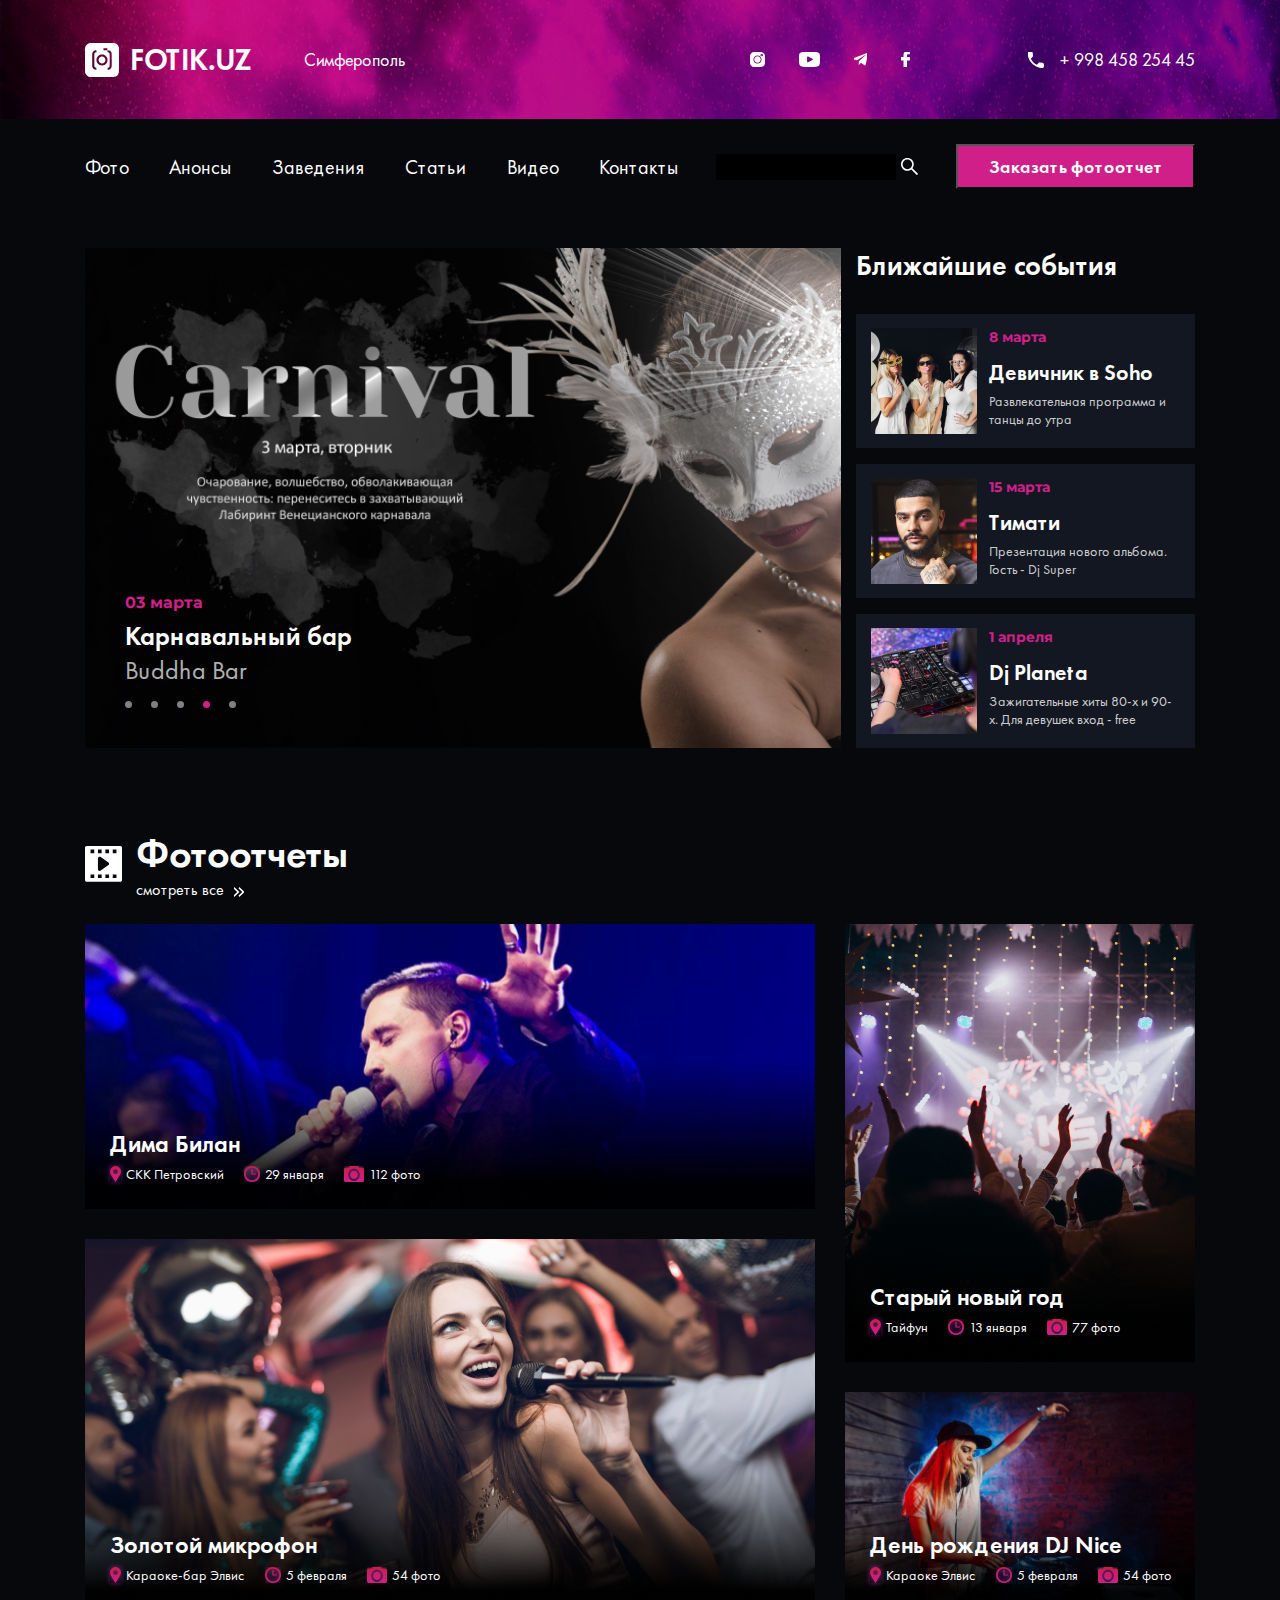
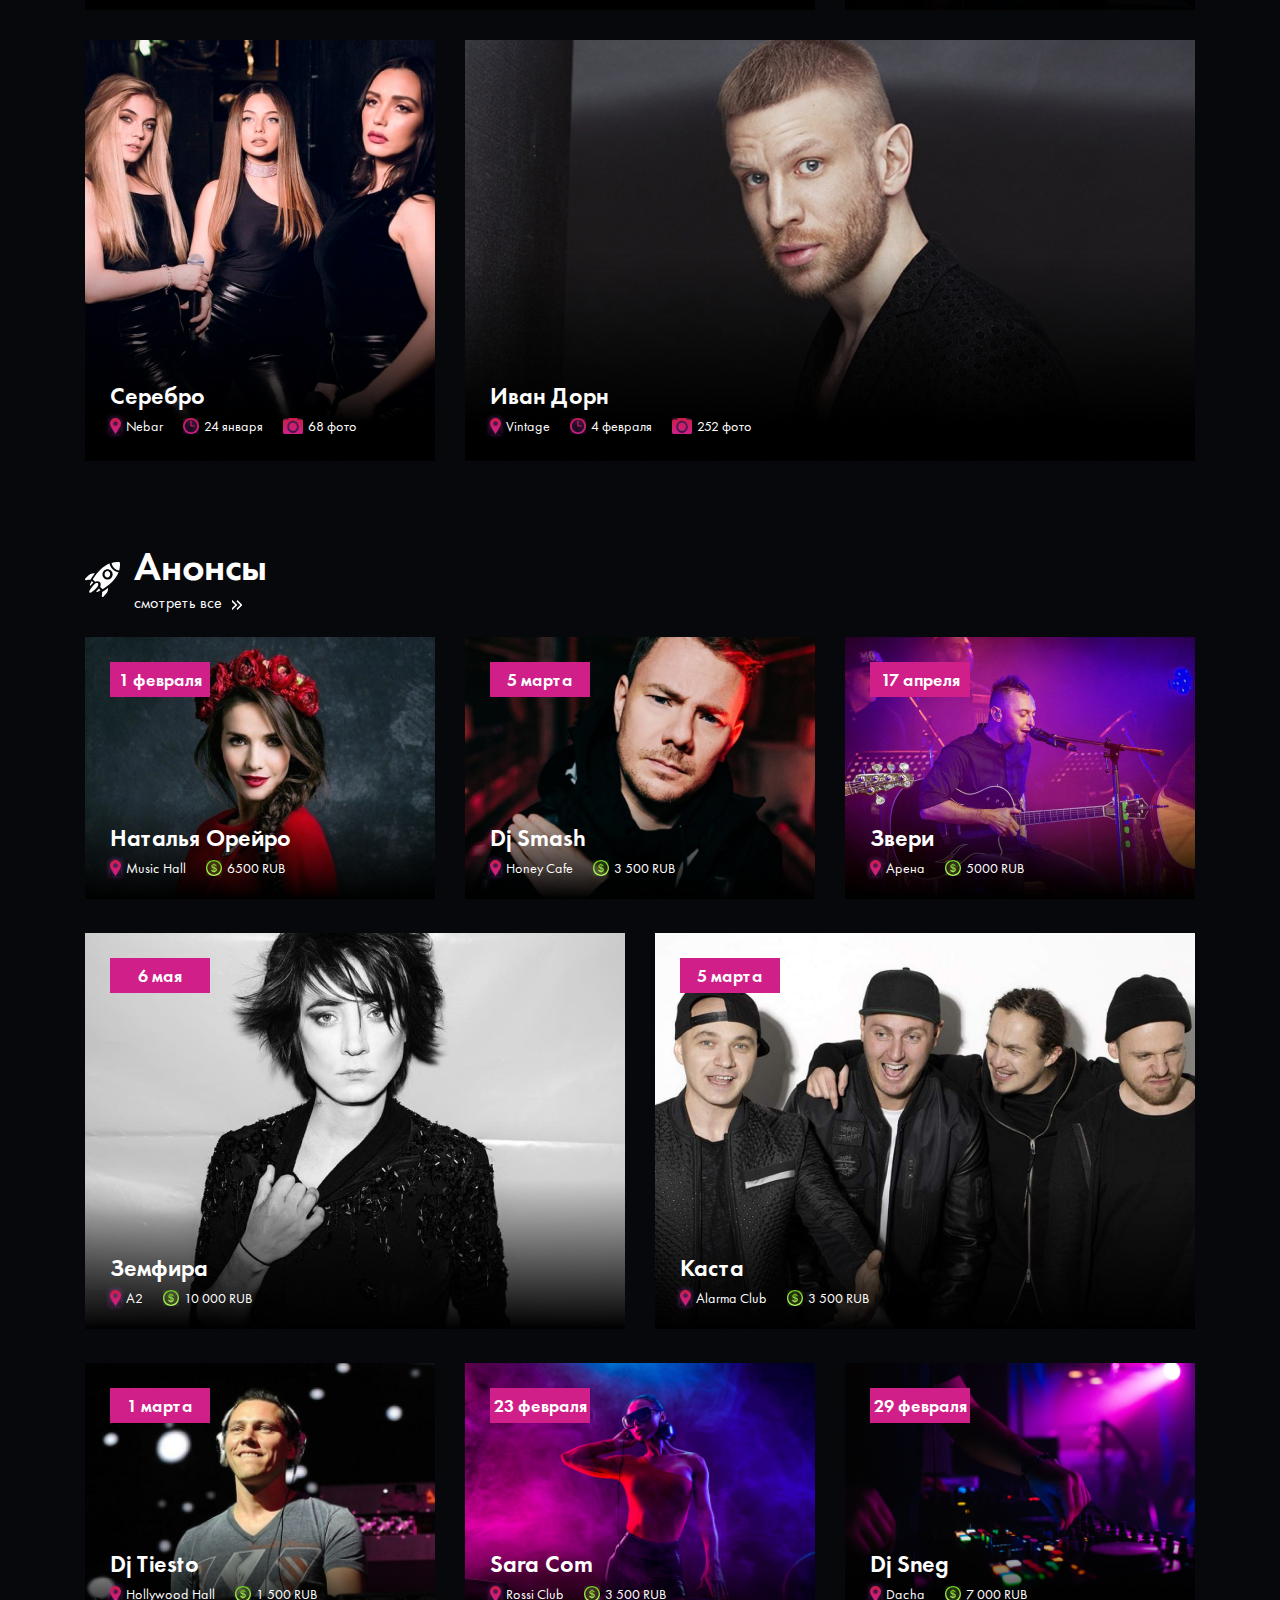
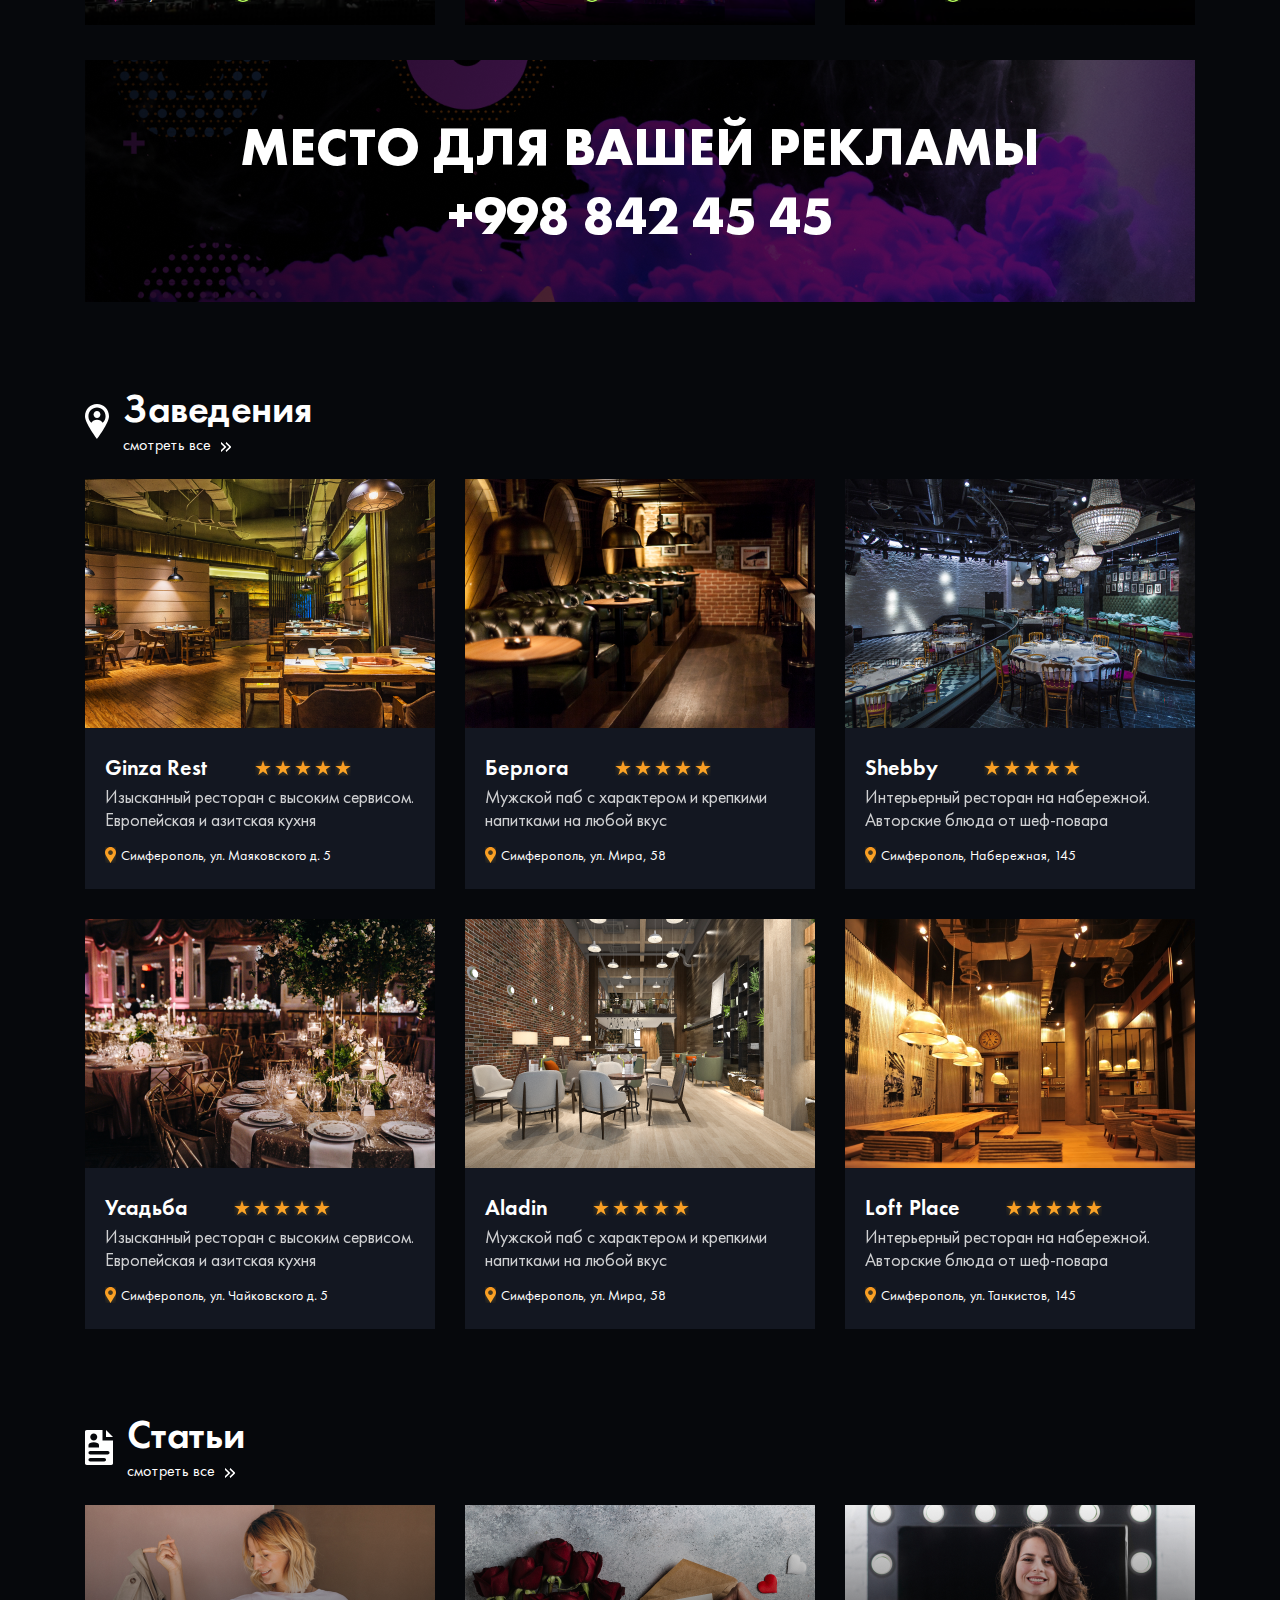
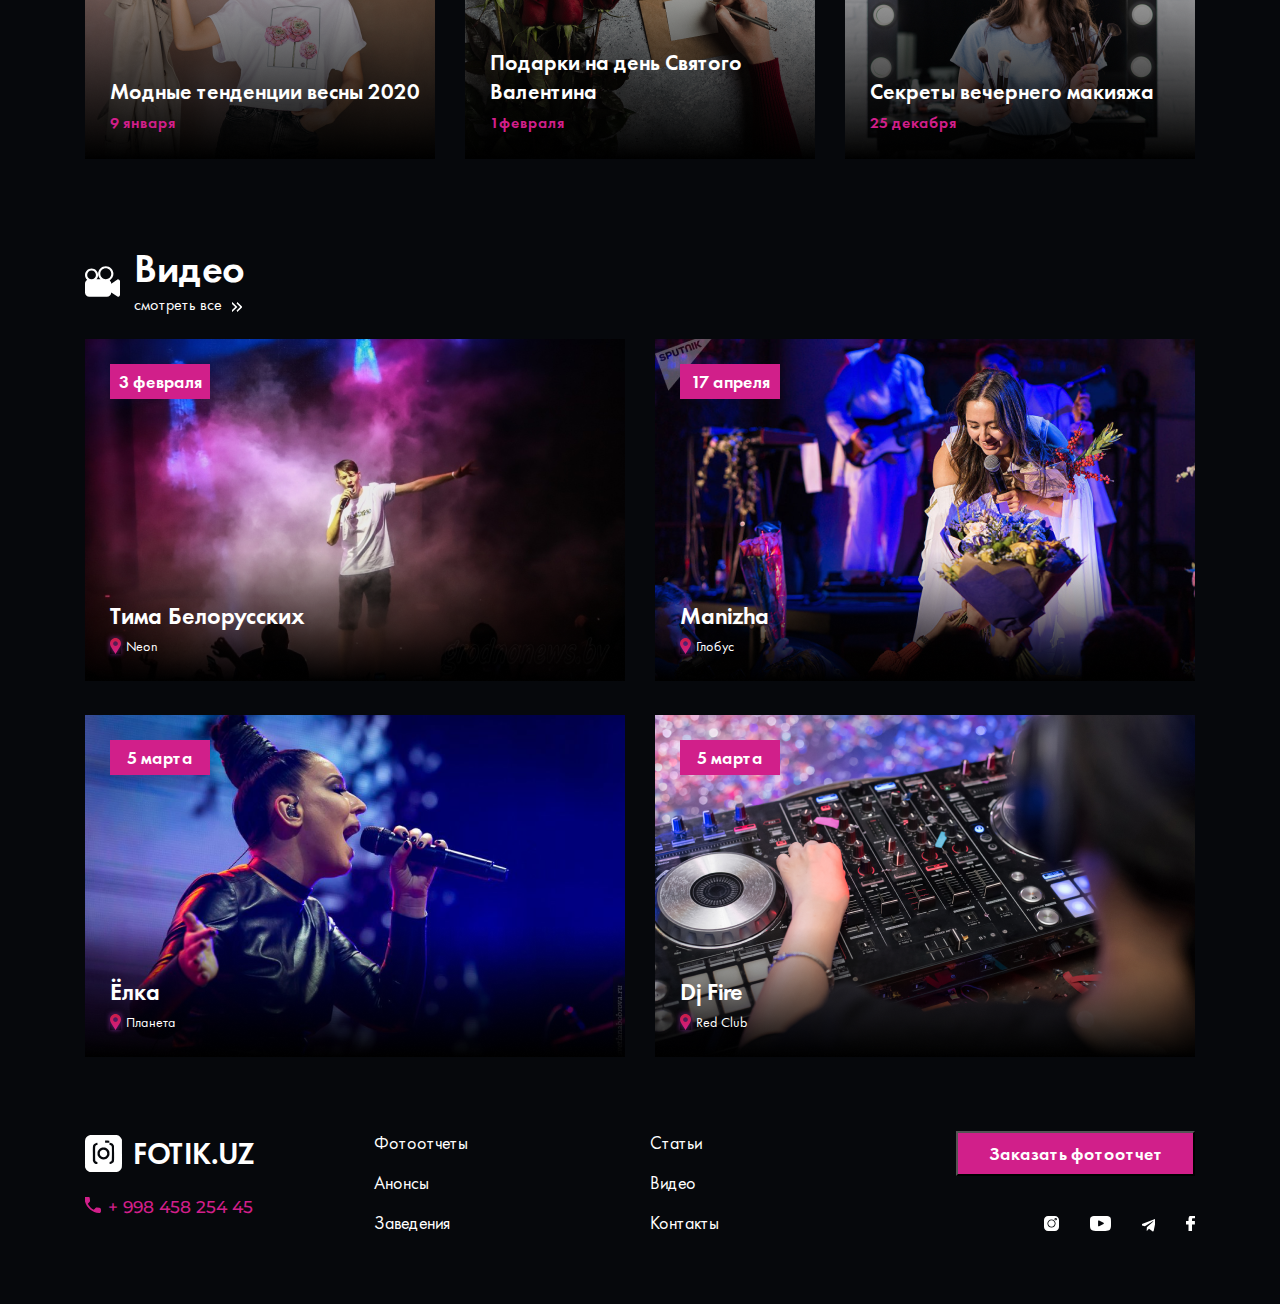
==== index.html @ 770f4ef6 "initial commit" ====
<!DOCTYPE html>
<html lang="en">
<head>
    <meta charset="UTF-8">
    <meta http-equiv="X-UA-Compatible" content="IE=edge">
    <meta name="viewport" content="width=device-width, initial-scale=1.0">
    <link rel="stylesheet" href="css/style.css">
    <link rel="preconnect" href="https://fonts.googleapis.com">
    <link rel="preconnect" href="https://fonts.gstatic.com" crossorigin>
    <link href="https://fonts.googleapis.com/css2?family=Montserrat:wght@400;500;600;700&display=swap" rel="stylesheet">
    <title>Document</title>
</head>
<body>
    <header class="header">
        <div class="header__wr-content">
            <div class="header__wr-logo-city">
                <div class="header__wr-logo wr-logo">
                    <div class="header__logo-icon logo-icon"><a class="header__logo-icon-link logo-icon-link" href="#0"></a></div>
                    <a class="header__logo-text-link logo-text-link" href="#0">fotik.uz</a>
                </div>
                <div class="header__city"><a class="header__city-link" href="#0">Симферополь</a></div>
            </div>
            <div class="header__adress">
                <ul class="header__wr-icons">
                    <li class="social-icon-item">
                        <a href="#0" class="header__icon-link icon-link-instagram"></a>
                    </li>
                    <li class="social-icon-item">
                        <a href="#0" class="header__icon-link icon-link-youtube"></a>
                    </li>
                    <li class="social-icon-item">
                        <a href="#0" class="header__icon-link icon-link-telegram"></a>
                    </li>
                    <li class="social-icon-item">
                        <a href="#0" class="header__icon-link icon-link-facebook"></a>
                    </li>
                </ul>
                <ul class="header__wr-phone">
                    <li class="header__phone-icon"></li>
                    <li class="header__phone-number">
                        <a class="header__phone-link" href="tel:+99845825445">+ 998 458 254 45</a>
                    </li>
                </ul>
            </div>
        </div>
    </header>

    <main class="main">
        <div class="wr-content">
            <div class="wr-menu-search">
                <nav class="nav">
                    <ul class="nav__list">
                        <li class="nav__item"><a href="#0" class="nav__item-link">Фото</a></li>
                        <li class="nav__item"><a href="#0" class="nav__item-link">Анонсы</a></li>
                        <li class="nav__item"><a href="#0" class="nav__item-link">Заведения</a></li>
                        <li class="nav__item"><a href="#0" class="nav__item-link">Статьи</a></li>
                        <li class="nav__item"><a href="#0" class="nav__item-link">Видео</a></li>
                        <li class="nav__item"><a href="#0" class="nav__item-link">Контакты</a></li>
                    </ul>
                </nav>
                <div class="wr-search-order">
                    <form class="search" action="#">
                        <input class="search__input" type="text" name="search__input" id="search__input">
                        <label class="search__icon" for="search__input"></label>
                    </form>
                    <div class="order">
                        <button class="header__order__button order__button">Заказать фотоотчет</button>
                    </div>
                </div>
            </div>

            <div class="events">
                <article class="events__big">
                    <img class="events__big-img" src="img/carnival.png" alt="carnival">
                    <div class="events__slider-bar">
                        <div class="events__slider-bar-date">03 марта</div>
                        <div class="h2 events__slider-bar-title">Карнавальный бар</div>
                        <div class="events__slider-bar-place">Buddha Bar</div>
                        <ul class="events__control-list">
                            <li class="events__control-item"></li>
                            <li class="events__control-item"></li>
                            <li class="events__control-item"></li>
                            <li class="events__control-item control-item_active"></li>
                            <li class="events__control-item"></li>
                        </ul>
                    </div>  
                </article>
                <section class="events__wr-nearest">
                    <header class="events__nearest-header">
                        <h2 class="events__nearest-title">Ближайшие события</h2>
                    </header>
                    <ul class="events__nearest-list">
                        <li class="events__nearest-item">
                            <a href="#0" class="events__nearest-link">
                                <div class="events__nearest-wr-img">
                                    <img class="events__nearest-img" src="img/girls-soho-nearest-events.png" alt="Девичник в Soho">
                                </div>
                                <section class="events__nearest-description">
                                    <div class="events__nearest-date">8 марта</div>
                                    <h2 class="events__nearest-card-title font-title-card_small">Девичник в Soho</h2>
                                    <div class="events__nearest-text">Развлекательная программа и танцы до утра</div>
                                </section>
                            </a>
                        </li>
                        <li class="events__nearest-item">
                            <a href="#0" class="events__nearest-link">
                                <div class="events__nearest-wr-img">
                                    <img class="events__nearest-img" src="img/timati-nearest-events.png" alt="Тимати">
                                </div>
                                <section class="events__nearest-description">
                                    <div class="events__nearest-date">15 марта</div>
                                    <h2 class="events__nearest-card-title font-title-card_small">Тимати</h2>
                                    <div class="events__nearest-text">Презентация нового альбома. Гость - Dj Super</div>
                                </section>
                            </a>
                        </li>
                        <li class="events__nearest-item">
                            <a href="#0" class="events__nearest-link">
                                <div class="events__nearest-wr-img">
                                    <img class="events__nearest-img" src="img/dj-planeta-nearest-events.png" alt="Dj Planeta">
                                </div>
                                <section class="events__nearest-description">
                                    <div class="events__nearest-date">1 апреля</div>
                                    <h2 class="events__nearest-card-title font-title-card_small">Dj Planeta</h2>
                                    <div class="events__nearest-text">Зажигательные хиты 80-х и 90-х. Для девушек вход - free</div>
                                </section>
                            </a>
                        </li>
                    </ul>
                </section>
            </div>

            <section class="fotoreports">
                <header class="fotoreports__header header-sections">
                    <div class="fotoreports__header-icon"></div>
                    <div class="fotoreports__wr-header-text">
                        <h2 class="fotoreports__title font-titles-sections">Фотоотчеты</h2>
                        <div class="fotoreports__see-more see-more">
                            <div class="fotoreports__text-header-next text-next"><a href="#0" class="fotoreports__text-header font-see-more">смотреть все</a></div>
                            <div class="fotoreports__icon-header-next icon-next"><a href="#0" class="fotoreports__icon-header-link"></a></div>
                        </div>
                    </div>
                </header>
                <div class="fotoreports__wr-content">
                    <div class="fotoreports__wr-cards-vertical">
                        <ul class="fotoreports__wr-cards-left">
                            <li class="fotoreports__card-item fotoreports__card-item_first">
                                <a href="#0" class="fotoreports__card-link">
                                    <img class="fotoreports__img cards-img" src="./img/bilan-photo-report.png" alt="Дима Билан">
                                    <div class="fotoreports__wr-description-cards wr-description-cards">
                                        <h2 class="fotoreports__title font-title-card">Дима Билан</h2>
                                        <ul class="fotoreports__wr-icons wr-icons-cards">
                                            <li class="fotoreports__icons-item icons-item">
                                                <div class="fotoreports__icon-location icon-location-pink"></div>
                                                <div class="fotoreports__location-text font-text-icon">СКК Петровский</div>
                                            </li>
                                            <li class="fotoreports__icons-item icons-item">
                                                <div class="fotoreports__icon-date"></div>
                                                <div class="fotoreports__date-text font-text-icon">29 января</div>
                                            </li>
                                            <li class="fotoreports__icons-item icons-item">
                                                <div class="fotoreports__icon-photo"></div>
                                                <div class="fotoreports__photo-text font-text-icon">112 фото</div>
                                            </li>
                                        </ul>
                                    </div>
                                </a>
                            </li>
                            <li class="fotoreports__card-item card-item_second">
                                <a href="#0" class="fotoreports__card-link">
                                    <img class="fotoreports__img cards-img" src="./img/gold-microphone-photo-report.png" alt="Золотой микрофон">
                                    <div class="fotoreports__wr-description-cards wr-description-cards">
                                        <h2 class="fotoreports__title font-title-card">Золотой микрофон</h2>
                                        <ul class="fotoreports__wr-icons wr-icons-cards">
                                            <li class="fotoreports__icons-item icons-item">
                                                <div class="fotoreports__icon-location icon-location-pink"></div>
                                                <div class="fotoreports__location-text font-text-icon">Караоке-бар Элвис</div>
                                            </li>
                                            <li class="fotoreports__icons-item icons-item">
                                                <div class="fotoreports__icon-date"></div>
                                                <div class="fotoreports__date-text font-text-icon">5 февраля</div>
                                            </li>
                                            <li class="fotoreports__icons-item icons-item">
                                                <div class="fotoreports__icon-photo"></div>
                                                <div class="fotoreports__photo-text font-text-icon">54 фото</div>
                                            </li>
                                        </ul>
                                    </div>
                                </a>
                            </li>
                        </ul>
                        <ul class="fotoreports__wr-cards-right">
                            <li class="fotoreports__card-item fotoreports__card-item_third">
                                <a href="#0" class="fotoreports__card-link">
                                    <img class="fotoreports__img cards-img" src="./img/old-new-year-photo-report.png" alt="Старый новый год">
                                    <div class="fotoreports__wr-description-cards wr-description-cards">
                                        <h2 class="fotoreports__title font-title-card">Старый новый год</h2>
                                        <ul class="fotoreports__wr-icons wr-icons-cards">
                                            <li class="fotoreports__icons-item icons-item">
                                                <div class="fotoreports__icon-location icon-location-pink"></div>
                                                <div class="fotoreports__location-text font-text-icon">Тайфун</div>
                                            </li>
                                            <li class="fotoreports__icons-item icons-item">
                                                <div class="fotoreports__icon-date"></div>
                                                <div class="fotoreports__date-text font-text-icon">13 января</div>
                                            </li>
                                            <li class="fotoreports__icons-item icons-item">
                                                <div class="fotoreports__icon-photo"></div>
                                                <div class="fotoreports__photo-text font-text-icon">77 фото</div>
                                            </li>
                                        </ul>
                                    </div>
                                </a>
                            </li>
                            <li class="fotoreports__card-item">
                                <a href="#0" class="fotoreports__card-link fotoreports__card-item_fourth">
                                    <img class="fotoreports__img cards-img" src="./img/birthday-photo-report.png" alt="День рождения DJ Nice">
                                    <div class="fotoreports__wr-description-cards wr-description-cards">
                                        <h2 class="fotoreports__title font-title-card">День рождения DJ Nice</h2>
                                        <ul class="fotoreports__wr-icons wr-icons-cards">
                                            <li class="fotoreports__icons-item icons-item">
                                                <div class="fotoreports__icon-location icon-location-pink"></div>
                                                <div class="fotoreports__location-text font-text-icon">Караоке Элвис</div>
                                            </li>
                                            <li class="fotoreports__icons-item icons-item">
                                                <div class="fotoreports__icon-date"></div>
                                                <div class="fotoreports__date-text font-text-icon">5 февраля</div>
                                            </li>
                                            <li class="fotoreports__icons-item icons-item">
                                                <div class="fotoreports__icon-photo"></div>
                                                <div class="fotoreports__photo-text font-text-icon">54 фото</div>
                                            </li>
                                        </ul>
                                    </div>
                                </a>
                            </li>
                        </ul>
                    </div>

                    <ul class="fotoreports__wr-cards-horizontal">
                        <li class="fotoreports__card-item fotoreports__card-item_fifth">
                            <a href="#0" class="fotoreports__card-link">
                                <img class="fotoreports__img cards-img" src="./img/silver-photo-report.png" alt="Серебро">
                                <div class="fotoreports__wr-description-cards wr-description-cards">
                                    <h2 class="fotoreports__title font-title-card">Серебро</h2>
                                    <ul class="fotoreports__wr-icons wr-icons-cards">
                                        <li class="fotoreports__icons-item icons-item">
                                            <div class="fotoreports__icon-location-pink icon-location-pink"></div>
                                            <div class="fotoreports__location-text font-text-icon">Nebar</div>
                                        </li>
                                        <li class="fotoreports__icons-item icons-item">
                                            <div class="fotoreports__icon-date"></div>
                                            <div class="fotoreports__date-text font-text-icon">24 января</div>
                                        </li>
                                        <li class="fotoreports__icons-item icons-item">
                                            <div class="fotoreports__icon-photo"></div>
                                            <div class="fotoreports__photo-text font-text-icon">68 фото</div>
                                        </li>
                                    </ul>
                                </div>
                            </a>
                        </li>
                        <li class="fotoreports__card-item fotoreports__card-item_sixth">
                            <a href="#0" class="fotoreports__card-link">
                                <img class="fotoreports__img cards-img" src="./img/ivan-dorn-photo-report.png" alt="Иван Дорн">
                                <div class="fotoreports__wr-description-cards wr-description-cards">
                                    <h2 class="fotoreports__title font-title-card">Иван Дорн</h2>
                                    <ul class="fotoreports__wr-icons wr-icons-cards">
                                        <li class="fotoreports__icons-item icons-item">
                                            <div class="fotoreports__icon-location-pink icon-location-pink"></div>
                                            <div class="fotoreports__location-text font-text-icon">Vintage</div>
                                        </li>
                                        <li class="fotoreports__icons-item icons-item">
                                            <div class="fotoreports__icon-date"></div>
                                            <div class="fotoreports__date-text font-text-icon">4 февраля</div>
                                        </li>
                                        <li class="fotoreports__icons-item icons-item">
                                            <div class="fotoreports__icon-photo"></div>
                                            <div class="fotoreports__photo-text font-text-icon">252 фото</div>
                                        </li>
                                    </ul>
                                </div>
                            </a>
                        </li>
                    </ul>
                </div>
            </section>

            <section class="announcements">
                <header class="announcements__header header-sections">
                    <div class="announcements__header-icon"></div>
                    <div class="announcements__wr-header-text">
                        <h2 class="announcements__title font-titles-sections">Анонсы</h2>
                        <div class="announcements__see-more see-more">
                            <div class="announcements__text-header-next text-next"><a href="#0" class="announcements__text-header font-see-more">смотреть все</a></div>
                            <div class="announcements__icon-header-next icon-next"><a href="#0" class="announcements__icon-header-link"></a></div>
                        </div>
                    </div>
                </header>
                <div class="announcements__wr-content">
                    <ul class="announcements__line-list announcements__first-line-list">
                        <li class="announcements__item">
                            <a href="#0" class="announcements__item-link announcements__item-link_small">
                                <div class="announcements__tablet-date tablet-date">1 февраля</div>
                                <img class="announcements__img cards-img" src="./img/oreiro-announcements.png" alt="Наталья Орейро">
                                <div class="announcements__wr-description-cards wr-description-cards">
                                    <h2 class="announcements__title font-title-card">Наталья Орейро</h2>
                                    <ul class="announcements__wr-icons wr-icons-cards">
                                        <li class="announcements__icons-item icons-item">
                                            <div class="announcements__icon-location icon-location-pink"></div>
                                            <div class="announcements__location-text font-text-icon">Music Hall</div>
                                        </li>
                                        <li class="announcements__icons-item icons-item">
                                            <div class="announcements__icon-cost"></div>
                                            <div class="announcements__date-text font-text-icon">6500 RUB</div>
                                        </li>
                                    </ul>
                                </div>
                            </a>
                        </li>
                        <li class="announcements__item">
                            <a href="#0" class="announcements__item-link announcements__item-link_small">
                                <div class="announcements__tablet-date tablet-date">5 марта</div>
                                <img class="announcements__img cards-img" src="img/dj-smash-announcements.png" alt="Dj Smash">
                                <div class="announcements__wr-description-cards wr-description-cards">
                                    <h2 class="announcements__title font-title-card">Dj Smash</h2>
                                    <ul class="announcements__wr-icons wr-icons-cards">
                                        <li class="announcements__icons-item icons-item">
                                            <div class="announcements__icon-location icon-location-pink"></div>
                                            <div class="announcements__location-text font-text-icon">Honey Cafe</div>
                                        </li>
                                        <li class="announcements__icons-item icons-item">
                                            <div class="announcements__icon-cost"></div>
                                            <div class="announcements__date-text font-text-icon">3 500 RUB</div>
                                        </li>
                                    </ul>
                                </div>
                            </a>
                        </li>
                        <li class="announcements__item">
                            <a href="#0" class="announcements__item-link announcements__item-link_small">
                                <div class="announcements__tablet-date tablet-date">17 апреля</div>
                                <img class="announcements__img cards-img" src="img/zveri-announcements.png" alt="группа Звери">
                                <div class="announcements__wr-description-cards wr-description-cards">
                                    <h2 class="announcements__title font-title-card">Звери</h2>
                                    <ul class="announcements__wr-icons wr-icons-cards">
                                        <li class="announcements__icons-item icons-item">
                                            <div class="announcements__icon-location icon-location-pink"></div>
                                            <div class="announcements__location-text font-text-icon">Арена</div>
                                        </li>
                                        <li class="announcements__icons-item icons-item">
                                            <div class="announcements__icon-cost"></div>
                                            <div class="announcements__date-text font-text-icon">5000 RUB</div>
                                        </li>
                                    </ul>
                                </div>
                            </a>
                        </li>
                    </ul>
                    <ul class="announcements__line-list announcements__second-line-list">
                        <li class="announcements__item">
                            <a href="#0" class="announcements__item-link announcements__item-link_big">
                                <div class="announcements__tablet-date tablet-date">6 мая</div>
                                <img class="announcements__img cards-img" src="img/zemfira-announcements.png" alt="Земфира">
                                <div class="announcements__wr-description-cards wr-description-cards">
                                    <h2 class="announcements__title font-title-card">Земфира</h2>
                                    <ul class="announcements__wr-icons wr-icons-cards">
                                        <li class="announcements__icons-item icons-item">
                                            <div class="announcements__icon-location icon-location-pink"></div>
                                            <div class="announcements__location-text font-text-icon">А2</div>
                                        </li>
                                        <li class="announcements__icons-item icons-item">
                                            <div class="announcements__icon-cost"></div>
                                            <div class="announcements__date-text font-text-icon">10 000 RUB</div>
                                        </li>
                                    </ul>
                                </div>
                            </a>
                        </li>
                        <li class="announcements__item">
                            <a href="#0" class="announcements__item-link announcements__item-link_big">
                                <div class="announcements__tablet-date tablet-date">5 марта</div>
                                <img class="announcements__img cards-img" src="img/casta-announcements.png" alt="Каста">
                                <div class="announcements__wr-description-cards wr-description-cards">
                                    <h2 class="announcements__title font-title-card">Каста</h2>
                                    <ul class="announcements__wr-icons wr-icons-cards">
                                        <li class="announcements__icons-item icons-item">
                                            <div class="announcements__icon-location icon-location-pink"></div>
                                            <div class="announcements__location-text font-text-icon">Alarma Club</div>
                                        </li>
                                        <li class="announcements__icons-item icons-item">
                                            <div class="announcements__icon-cost"></div>
                                            <div class="announcements__date-text font-text-icon">3 500 RUB</div>
                                        </li>
                                    </ul>
                                </div>
                            </a>
                        </li>
                    </ul>
                    <ul class="announcements__line-list announcements__third-line-list">
                        <li class="announcements__item">
                            <a href="#0" class="announcements__item-link announcements__item-link_small">
                                <div class="announcements__tablet-date tablet-date">1 марта</div>
                                <img class="announcements__img cards-img" src="img/dj-tiesto-announcements.png" alt="Dj Tiesto">
                                <div class="announcements__wr-description-cards wr-description-cards">
                                    <h2 class="announcements__title font-title-card">Dj Tiesto</h2>
                                    <ul class="announcements__wr-icons wr-icons-cards">
                                        <li class="announcements__icons-item icons-item">
                                            <div class="announcements__icon-location icon-location-pink"></div>
                                            <div class="announcements__location-text font-text-icon">Hollywood Hall</div>
                                        </li>
                                        <li class="announcements__icons-item icons-item">
                                            <div class="announcements__icon-cost"></div>
                                            <div class="announcements__date-text font-text-icon">1 500 RUB</div>
                                        </li>
                                    </ul>
                                </div>
                            </a>
                        </li>
                        <li class="announcements__item">
                            <a href="#0" class="announcements__item-link announcements__item-link_small">
                                <div class="announcements__tablet-date tablet-date">23 февраля</div>
                                <img class="announcements__img cards-img" src="img/sara-cam-announcements.png" alt="Sara Com">
                                <div class="announcements__wr-description-cards wr-description-cards">
                                    <h2 class="announcements__title font-title-card">Sara Com</h2>
                                    <ul class="announcements__wr-icons wr-icons-cards">
                                        <li class="announcements__icons-item icons-item">
                                            <div class="announcements__icon-location icon-location-pink"></div>
                                            <div class="announcements__location-text font-text-icon">Rossi Club</div>
                                        </li>
                                        <li class="announcements__icons-item icons-item">
                                            <div class="announcements__icon-cost"></div>
                                            <div class="announcements__date-text font-text-icon">3 500 RUB</div>
                                        </li>
                                    </ul>
                                </div>
                            </a>
                        </li>
                        <li class="announcements__item">
                            <a href="#0" class="announcements__item-link announcements__item-link_small">
                                <div class="announcements__tablet-date tablet-date">29 февраля</div>
                                <img class="announcements__img cards-img" src="img/dj-sneg-announcements.png" alt="Dj Sneg">
                                <div class="announcements__wr-description-cards wr-description-cards">
                                    <h2 class="announcements__title font-title-card">Dj Sneg</h2>
                                    <ul class="announcements__wr-icons wr-icons-cards">
                                        <li class="announcements__icons-item icons-item">
                                            <div class="announcements__icon-location icon-location-pink"></div>
                                            <div class="announcements__location-text font-text-icon">Dacha</div>
                                        </li>
                                        <li class="announcements__icons-item icons-item">
                                            <div class="announcements__icon-cost"></div>
                                            <div class="announcements__date-text font-text-icon">7 000 RUB</div>
                                        </li>
                                    </ul>
                                </div>
                            </a>
                        </li>
                    </ul>
                </div>
            </section>

            <article class="place-advertisement">
                <a class="place-advertisement__link" href="tel:+79988424545">место для вашей рекламы</a>
                <a class="place-advertisement__link" href="tel:+79988424545">+998 842 45 45</a>
            </article>

            <section class="establishments">
                <header class="establishments__header header-sections">
                    <div class="establishments__header-icon"></div>
                    <div class="establishments__wr-header-text">
                        <h2 class="establishments__title font-titles-sections">Заведения</h2>
                        <div class="establishments__see-more see-more">
                            <div class="establishments__text-header-next text-next"><a href="#0" class="establishments__text-header font-see-more">смотреть все</a></div>
                            <div class="establishments__icon-header-next icon-next"><a href="#0" class="establishments__icon-header-link"></a></div>
                        </div>
                    </div>
                </header>

                <ul class="establishments__cards-list">
                    <li class="establishments__card-item">
                        <a class="establishments__link" href="#0">
                            <div class="establishments__wr-img">
                                <img class="establishments__img cards-img" src="img/ginza-rest-establishments.png" alt="Ginza Rest">
                            </div>
                            <div class="establishments__wr-description">
                                <div class="establishments__wr-name-stars">
                                    <h2 class="establishments__title-card font-title-card_small">Ginza Rest</h2>
                                    <ul class="establishments__stars-list">
                                        <li class="establishments__star-item"></li>
                                        <li class="establishments__star-item"></li>
                                        <li class="establishments__star-item"></li>
                                        <li class="establishments__star-item"></li>
                                        <li class="establishments__star-item"></li>
                                    </ul>
                                </div>
                                <p class="establishments__description">
                                    Изысканный ресторан с высоким сервисом. Европейская и азитская кухня
                                </p>
                                <div class="establishments__wr-icon-address icons-item ">
                                    <div class="establishments__icon"></div>
                                    <div class="establishments__address font-text-icon">Симферополь, ул. Маяковского д. 5</div>
                                </div>
                            </div>
                        </a>
                    </li>
                    <li class="establishments__card-item">
                        <a class="establishments__link" href="#0">
                            <div class="establishments__wr-img">
                                <img class="establishments__img cards-img" src="img/berloga-establishments.png" alt="Берлога">
                            </div>
                            <div class="establishments__wr-description">
                                <div class="establishments__wr-name-stars">
                                    <h2 class="establishments__title-card font-title-card_small">Берлога</h2>
                                    <ul class="establishments__stars-list">
                                        <li class="establishments__star-item"></li>
                                        <li class="establishments__star-item"></li>
                                        <li class="establishments__star-item"></li>
                                        <li class="establishments__star-item"></li>
                                        <li class="establishments__star-item"></li>
                                    </ul>
                                </div>
                                <p class="establishments__description">
                                    Мужской паб с характером и крепкими напитками на любой вкус
                                </p>
                                <div class="establishments__wr-icon-address icons-item ">
                                    <div class="establishments__icon"></div>
                                    <div class="establishments__address font-text-icon">Симферополь, ул. Мира, 58</div>
                                </div>
                            </div>
                        </a>
                    </li>
                    <li class="establishments__card-item">
                        <a class="establishments__link" href="#0">
                            <div class="establishments__wr-img">
                                <img class="establishments__img cards-img" src="img/shebby-establishments.png" alt="Shebby">
                            </div>
                            <div class="establishments__wr-description">
                                <div class="establishments__wr-name-stars">
                                    <h2 class="establishments__title-card font-title-card_small">Shebby</h2>
                                    <ul class="establishments__stars-list">
                                        <li class="establishments__star-item"></li>
                                        <li class="establishments__star-item"></li>
                                        <li class="establishments__star-item"></li>
                                        <li class="establishments__star-item"></li>
                                        <li class="establishments__star-item"></li>
                                    </ul>
                                </div>
                                <p class="establishments__description">Интерьерный ресторан на набережной. Авторские блюда от шеф-повара</p>
                                <div class="establishments__wr-icon-address icons-item ">
                                    <div class="establishments__icon"></div>
                                    <div class="establishments__address font-text-icon">Симферополь, Набережная, 145</div>
                                </div>
                            </div>
                        </a>
                    </li>
                    <li class="establishments__card-item">
                        <a class="establishments__link" href="#0">
                            <div class="establishments__wr-img">
                                <img class="establishments__img cards-img" src="img/manor-establishments.png" alt="Усадьба">
                            </div>
                            <div class="establishments__wr-description">
                                <div class="establishments__wr-name-stars">
                                    <h2 class="establishments__title-card font-title-card_small">Усадьба</h2>
                                    <ul class="establishments__stars-list">
                                        <li class="establishments__star-item"></li>
                                        <li class="establishments__star-item"></li>
                                        <li class="establishments__star-item"></li>
                                        <li class="establishments__star-item"></li>
                                        <li class="establishments__star-item"></li>
                                    </ul>
                                </div>
                                <p class="establishments__description">
                                    Изысканный ресторан с высоким сервисом. Европейская и азитская кухня
                                </p>
                                <div class="establishments__wr-icon-address icons-item ">
                                    <div class="establishments__icon"></div>
                                    <div class="establishments__address font-text-icon">Симферополь, ул. Чайковского д. 5</div>
                                </div>
                            </div>
                        </a>
                    </li>
                    <li class="establishments__card-item">
                        <a class="establishments__link" href="#0">
                            <div class="establishments__wr-img">
                                <img class="establishments__img cards-img" src="img/aladin-establishments.png" alt="Aladin">
                            </div>
                            <div class="establishments__wr-description">
                                <div class="establishments__wr-name-stars">
                                    <h2 class="establishments__title-card font-title-card_small">Aladin</h2>
                                    <ul class="establishments__stars-list">
                                        <li class="establishments__star-item"></li>
                                        <li class="establishments__star-item"></li>
                                        <li class="establishments__star-item"></li>
                                        <li class="establishments__star-item"></li>
                                        <li class="establishments__star-item"></li>
                                    </ul>
                                </div>
                                <p class="establishments__description">
                                    Мужской паб с характером и крепкими напитками на любой вкус
                                </p>
                                <div class="establishments__wr-icon-address icons-item ">
                                    <div class="establishments__icon"></div>
                                    <div class="establishments__address font-text-icon">Симферополь, ул. Мира, 58</div>
                                </div>
                            </div>
                        </a>
                    </li>
                    <li class="establishments__card-item">
                        <a class="establishments__link" href="#0">
                            <div class="establishments__wr-img">
                                <img class="establishments__img cards-img" src="img/loft-place-establishments.png" alt="Loft Place">    
                            </div>
                            <div class="establishments__wr-description">
                                <div class="establishments__wr-name-stars">
                                    <h2 class="establishments__title-card font-title-card_small">Loft Place</h2>
                                    <ul class="establishments__stars-list">
                                        <li class="establishments__star-item"></li>
                                        <li class="establishments__star-item"></li>
                                        <li class="establishments__star-item"></li>
                                        <li class="establishments__star-item"></li>
                                        <li class="establishments__star-item"></li>
                                    </ul>
                                </div>
                                <p class="establishments__description">
                                    Интерьерный ресторан на набережной. Авторские блюда от шеф-повара
                                </p>
                                <div class="establishments__wr-icon-address icons-item ">
                                    <div class="establishments__icon"></div>
                                    <div class="establishments__address font-text-icon">Симферополь, ул. Танкистов, 145</div>
                                </div>
                            </div>
                        </a>
                    </li>
                </ul>
            </section>

            <section class="articles">
                <header class="articles__header header-sections">
                    <div class="articles__header-icon"></div>
                    <div class="articles__wr-header-text">
                        <h2 class="articles__title font-titles-sections">Cтатьи</h2>
                        <div class="articles__see-more see-more">
                            <div class="articles__text-header-next text-next"><a href="#0" class="articles__text-header font-see-more">смотреть все</a></div>
                            <div class="articles__icon-header-next icon-next"><a href="#0" class="articles__icon-header-link"></a></div>
                        </div>
                    </div>
                </header>
                <ul class="articles__list">
                    <li class="articles__card">
                        <a class="articles__link" href="#0">
                            <img class="articles__img cards-img" src="img/fashion-trends-articles.png" alt="Модные тенденции весны 2020">
                            <div class="articles__wr-description-cards wr-description-cards">
                                <h2 class="articles__item-title font-title-card_small">Модные тенденции весны 2020</h2>
                                <div class="articles__date">9 января</div>
                            </div>
                        </a>
                    </li>
                    <li class="articles__card">
                        <a class="articles__link" href="#0">
                            <img class="articles__img cards-img" src="img/valentine's-day-gifts-articles.png" alt="Подарки на день Святого Валентина">
                            <div class="articles__wr-description-cards wr-description-cards">
                                <h2 class="articles__item-title font-title-card_small">Подарки на день Святого Валентина</h2>
                                <div class="articles__date">1февраля</div>
                            </div>
                        </a>
                    </li>
                    <li class="articles__card">
                        <a class="articles__link" href="#0">
                            <img class="articles__img cards-img" src="img/secrets-makeup-articles.png" alt="Секреты вечернего макияжа">
                            <div class="articles__wr-description-cards wr-description-cards">
                                <h2 class="articles__item-title font-title-card_small">Секреты вечернего макияжа</h2>
                                <div class="articles__date">25 декабря</div>
                            </div>
                        </a>
                    </li>
                </ul>
            </section>

            <section class="video">
                <header class="video__header header-sections">
                    <div class="video__header-icon"></div>
                    <div class="video__wr-header-text">
                        <h2 class="video__title font-titles-sections">Видео</h2>
                        <div class="video__see-more see-more">
                            <div class="video__text-header-next text-next"><a href="#0" class="video__text-header font-see-more">смотреть все</a></div>
                            <div class="video__icon-header-next icon-next"><a href="#0" class="video__icon-header-link"></a></div>
                        </div>
                    </div>
                </header>
                <ul class="video__list-card">
                    <li class="video__item-card">
                        <a class="video__link-card" href="#0">
                            <div class="video__tablet-date tablet-date">3 февраля</div>
                            <img class="video__img cards-img" src="img/belorusskih-video.png" alt="Тима Белорусских">
                            <div class="video__wr-description-cards wr-description-cards">
                                <h2 class="video__card-title font-title-card">Тима Белорусских</h2>
                                <div class="video__wr-icon-text icons-item">
                                    <div class="video__icon-card icon-location-pink"></div>
                                    <div class="video__card-icon-text font-text-icon">Neon</div>
                                </div>
                            </div>
                        </a>
                    </li>
                    <li class="video__item-card">
                        <a class="video__link-card" href="#0">
                            <div class="video__tablet-date tablet-date">17 апреля</div>
                            <img class="video__img cards-img" src="img/manizha-video.png" alt="Manizha">
                            <div class="video__wr-description-cards wr-description-cards">
                                <h2 class="video__card-title font-title-card">Manizha</h2>
                                <div class="video__wr-icon-text icons-item">
                                    <div class="video__icon-card icon-location-pink"></div>
                                    <div class="video__card-icon-text font-text-icon">Глобус</div>
                                </div>
                            </div>
                        </a>
                    </li>
                    <li class="video__item-card">
                        <a class="video__link-card" href="#0">
                            <div class="video__tablet-date tablet-date">5 марта</div>
                            <img class="video__img cards-img" src="img/elka-video.png" alt="Ёлка">
                            <div class="video__wr-description-cards wr-description-cards">
                                <h2 class="video__card-title font-title-card">Ёлка</h2>
                                <div class="video__wr-icon-text icons-item">
                                    <div class="video__icon-card icon-location-pink"></div>
                                    <div class="video__card-icon-text font-text-icon">Планета</div>
                                </div> 
                            </div>
                        </a>
                    </li>
                    <li class="video__item-card">
                        <a class="video__link-card" href="#0">
                            <div class="video__tablet-date tablet-date">5 марта</div>
                            <img class="video__img cards-img" src="img/dj-fire-video.png" alt="Dj Fire">
                            <div class="video__wr-description-cards wr-description-cards">
                                <h2 class="video__card-title font-title-card">Dj Fire</h2>
                                <div class="video__wr-icon-text icons-item">
                                    <div class="video__icon-card icon-location-pink"></div>
                                    <div class="video__card-icon-text font-text-icon">Red Club</div>
                                </div>
                            </div>
                        </a>
                    </li>
                </ul>
            </section>
        </div>
    </main>
    
    <footer class="footer">
        
        <div class="footer__wr-content">

            <div class="footer__wr-logo-address">
                <div class="footer__wr-logo wr-logo">
                    <div class="footer__logo-icon logo-icon">
                        <a class="footer__logo-icon-link logo-icon-link" href="#0"></a>
                    </div>
                    <a class="footer__logo-text-link logo-text-link" href="#0">fotik.uz</a>
                </div>
                <ul class="footer__wr-phone">
                    <li class="footer__phone-icon"></li>
                    <li class="footer__phone-number">
                        <a class="footer__phone-link" href="tel:+99845825445">+ 998 458 254 45</a>
                    </li>
                </ul>
            </div>

            <div class="footer__wr-nav">
                <ul class="footer__nav-list">
                    <li class="footer__nav-item"><a class="footer__nav-link" href="#0">Фотоотчеты</a></li>
                    <li class="footer__nav-item"><a class="footer__nav-link" href="#0">Анонсы</a></li>
                    <li class="footer__nav-item"><a class="footer__nav-link" href="#0">Заведения</a></li>
                </ul>
                <ul class="footer__nav-list">
                    <li class="footer__nav-item"><a class="footer__nav-link" href="#0">Статьи</a></li>
                    <li class="footer__nav-item"><a class="footer__nav-link" href="#0">Видео</a></li>
                    <li class="footer__nav-item"><a class="footer__nav-link" href="#0">Контакты</a></li>
                </ul>
            </div>
    
            <div class="footer__wr-button-social-icons">
                <div class="footer__wr-button-order">
                    <button class="footer__order__button order__button">Заказать фотоотчет</button>
                </div>
                <ul class="footer__social-icons-list">
                    <li class="social-icon-item"><a href="#0" class="footer__social-icon-link icon-link-instagram"></a></li>
                    <li class="social-icon-item"><a href="#0" class="footer__social-icon-link icon-link-youtube"></a></li>
                    <li class="fsocial-icon-item"><a href="#0" class="footer__social-icon-link icon-link-telegram"></a></li>
                    <li class="social-icon-item"><a href="#0" class="footer__social-icon-link icon-link-facebook"></a></li>
                </ul>
            </div>

        </div>

    </footer>
    <script src="js/scrypt.js"></script>
</body>
</html>
---- css/style.css ----
@font-face { /*400*/
	font-family: 'Futura PT'; /* Book*/
	src: url('../fonts/futura_pt_book/futura_pt_book.eot'); /* IE 9 Compatibility Mode */
	src: url('../fonts/futura_pt_book/futura_pt_book.eot?#iefix') format('embedded-opentype'), /* IE < 9 */
		url('../fonts/futura_pt_book/futura_pt_book.woff2') format('woff2'), /* Super Modern Browsers */
		url('../fonts/futura_pt_book/futura_pt_book.woff') format('woff'), /* Firefox >= 3.6, any other modern browser */
		url('../fonts/futura_pt_book/futura_pt_book.ttf') format('truetype'); /* Safari, Android, iOS */
    font-weight: 400;
    }

@font-face { /*600*/
	font-family: 'Futura PT'; /*Demi*/
	src: url('../fonts/futura_pt_demi/futura_pt_demi.eot'); /* IE 9 Compatibility Mode */
	src: url('../fonts/futura_pt_demi/futura_pt_demi.eot?#iefix') format('embedded-opentype'), /* IE < 9 */
		url('../fonts/futura_pt_demi/futura_pt_demi.woff2') format('woff2'), /* Super Modern Browsers */
		url('../fonts/futura_pt_demi/futura_pt_demi.woff') format('woff'), /* Firefox >= 3.6, any other modern browser */
		url('../fonts/futura_pt_demi/futura_pt_demi.ttf') format('truetype'), /* Safari, Android, iOS */
		url('../fonts/futura_pt_demi/futura_pt_demi.svg#futura_pt_demi') format('svg'); /* Chrome < 4, Legacy iOS */
        font-weight: 600;
}

@font-face { /*700*/
	font-family: 'Futura PT'; /*Bold*/
	src: url('../fonts/futura_pt_bold/futura_pt_bold.eot'); /* IE 9 Compatibility Mode */
	src: url('../fonts/futura_pt_bold/futura_pt_bold.eot?#iefix') format('embedded-opentype'), /* IE < 9 */
		url('../fonts/futura_pt_bold/futura_pt_bold.woff2') format('woff2'), /* Super Modern Browsers */
		url('../fonts/futura_pt_bold/futura_pt_bold.woff') format('woff'), /* Firefox >= 3.6, any other modern browser */
		url('../fonts/futura_pt_bold/futura_pt_bold.ttf') format('truetype'); /* Safari, Android, iOS */
        font-weight: 700;
} 




* {
    margin: 0;
    padding: 0;
    box-sizing: border-box;

    list-style-type: none;
}

a {
    height: 100%;
    width: 100%;
    display: inline-block;

    text-decoration: none;

    color: #ffffff;
}
/* подключить шрифты */

.font-titles-sections {
    font-family: 'Futura PT', sans-serif;
    font-weight: 600;
    font-size: 40px;
    
    color: #FFFFFF;
}

.font-see-more {
    padding-bottom: 3px;

    font-family: 'Futura PT', sans-serif;
    font-weight: 400;
    font-size: 16px;

    color: #FFFFFF;
}

.font-title-card {
    font-family: 'Futura PT', sans-serif;
    font-weight: 600;
    font-size: 24px; 

    color: #FFFFFF;
}

.font-title-card_small {
    font-family: 'Futura PT', sans-serif;
    font-weight: 600;
    font-size: 22px; 

    color: #FFFFFF;
}



.font-text-icon {
    font-family: 'Futura PT', sans-serif;
    font-weight: 400;
    font-size: 14px;

    color: #FFFFFF;
}

.tablet-date {
    position: absolute;
    top: 25px;
    left: 25px;

    display: flex;
    width: 100px;
    height: 35px;

    font-family: 'Futura PT', sans-serif;
    font-weight: 600;
    font-size: 18px;

    background-color: #D11F8A;
    color: #FFFFFF;

    justify-content: center;
    align-items: center;
}

.icon-location-pink {
    height: 16px;
    width: 11px;

    background: no-repeat url(../svg/location-pink.svg);
    background-position: center;
    box-shadow: 0px 0px 5px rgba(188, 59, 209, 0.5);
}


/* смотреть все */
.see-more {
    display: flex;
    gap: 10px;

    align-items: center;
}

.text-next {
    padding-bottom: 1px;
}

.icon-next {
    height: 10px;
    width: 10px;

    background: no-repeat url(../svg/arrow-next.svg);
    background-position: center;
}
/* ------------- */

/* descriptions cards */
.wr-description-cards {
    position: absolute;
    left: 25px;
    bottom: 26px;
}

.wr-icons-cards {
    display: flex;
    margin-top: 6px;
    gap: 20px;
}

.icons-item {
    display: flex;
    gap: 5px;

    align-items: center;
}
/* ____________________ */

/* img in cards */
.cards-img {
    width: 100%;
    height: 100%;

    object-fit: cover;
}
/* ---------------- */

.header-sections {
    display: flex;
    gap: 14px;

    align-items: center;
}

/* SOCIAL icons */

.social-icon-item {
    height: 15px;
}

.icon-link-instagram {
    width: 15px;

    background: no-repeat url(../svg/insta.svg);
    background-position: center;
}

.icon-link-youtube {
    width: 21px;

    background: no-repeat url(../svg/you-tube.svg);
    background-position: center;
}

.icon-link-telegram {
    width: 13px;

    background: no-repeat url(../svg/telegram.svg);
    background-position: center;
}

.icon-link-facebook {
    width: 9px;

    background: no-repeat url(../svg/facebook.svg);
    background-position: center;
}

/* -------------- */

/* ORDER BUTTON */
.order__button {
    width: 239px;
    height: 45px;

    font-family: 'Futura PT';
    font-weight: 600;
    font-size: 18px;

    background: #D11F8A;
    color: #FFFFFF;
    cursor: pointer;
}
/* ------------- */

/* LOGO */

.wr-logo {
    display: flex;
    gap: 11px;

    align-items: center;
}

.logo-icon {
    height: 45px;
    width: 45px;

    background: no-repeat url(../svg/logo.svg);
    background-position: center;
    background-size: 100%;
}

.logo-text-link {
    display: flex;

    font-family: 'Futura PT';
    font-weight: 600;
    font-size: 30px;

    text-transform: uppercase;
    color: #FFFFFF;

    align-items: center;
}

/* --------------- */






/* ____________ H E A D E R ____________ */

.header {
    display: flex;
    padding: 37px 0;

    background-color: #D11F8A;
    background-image: url(../img/background-header.png);
    background-repeat: no-repeat;
    background-size: 100% 100%;
    background-position: center;

    justify-content: center;
}

.header__wr-content {
    width: 1110px;
    min-width: 1110px;
    display: flex;

    justify-content: space-between;
}

.header__wr-logo-city {
    display: flex;
    height: 45px;

    align-items: center;
    gap: 42px;
}

.header__city {
    display: flex;

    align-items: center;
}

.header__city-link {
    font-family: 'Futura PT';
    font-weight: 400;
    font-size: 18px;

    color: #FFFFFF;
}

.header__adress {
    display: flex;
    gap: 118px;
}

.header__wr-icons {
    display: flex;
    gap: 34px;

    align-items: center;
}

.header__icon {
    height: 15px;
}

.header__wr-phone {
    display: flex;
    gap: 16px;

    align-items: center;
}

.header__phone-icon {
    height: 16px;
    width: 16px;

    background: no-repeat url(../svg/phone.svg);
    background-position: center;
}

.header__phone-link {
    font-family: 'Futura PT';
    font-weight: 400;
    font-size: 18px;

    color: #FFFFFF;
}


/* ____________ C O N T E N T ____________ */

.main {
    display: flex;

    background-color: #06080C;
    background-image: url(../img/background.png);
    background-repeat: no-repeat;
    background-position: 0 1000px;

    flex-direction: column;
    align-items: center;
}

.wr-content {
    width: 1110px;
    min-width: 1110px;
}


.wr-menu-search {
    display: flex;
    padding: 25px 0 59px;

    justify-content: space-between;
}

.nav {
    display: flex;
}

.nav__list {
    display: flex;
    gap: 40px;

    align-items: center;
}

.nav__item-link {
    font-family: 'Futura PT';
    font-weight: 400;
    font-size: 20px;
}

.nav__item-link:hover {
    color: #D11F8A;
}

.wr-search-order {
    display: flex;
    gap: 38px;

    align-items: center;
}

.search {
    display: flex;
    gap: 5px;

    align-items: center;
}

.search__input {
    font-family: 'Futura PT';
    font-weight: 400;
    font-size: 20px;

    border: 0;
    outline: 0;
    background-color: #000000;
    color: #ffffff;
}

.search__icon {
    height: 17px;
    width: 17px;

    background: no-repeat url(../svg/search-icon.svg);
    background-position: center;

    cursor: pointer;
}




/* --------------E V E N T S------------- */

.events {
    display: flex;
    gap: 15px;

    justify-content: space-between;
}

.events__big {
    position: relative;

    width: 1066px;
    height: 500px;
}

.events__big-img {
    width: 100%;
    height: 100%;

    object-fit: cover;
    object-position: left;
}

.events__slider-bar {
    position: absolute;
    left: 40px;
    bottom: 40px;
}

.events__slider-bar-date {
    font-family: 'Montserrat';
    font-weight: 700;
    font-size: 16px;

    color: #D11F8A;
}

.events__slider-bar-title {
    margin-top: 7px;

    font-family: 'Futura PT';
    font-weight: 600;
    font-size: 26px;

    color: #FFFFFF;
}

.events__slider-bar-place {
    font-family: 'Futura PT';
    font-weight: 400;
    font-size: 26px;

    color: rgba(255, 255, 255, 0.7);
}

.events__control-list {
    display: flex;
    margin-top: 14px;
    gap: 19px;
}

.events__control-item {
    height: 7px;
    width: 7px;

    border-radius: 50%;
    background: rgba(255, 255, 255, 0.5);
    cursor: pointer;
}

.events__control-item:hover {
    background-color: #D11F8A;
}

.control-item_active {
    background-color: #D11F8A;
}



.events__wr-nearest {
    display: flex;

    flex-direction: column;
}

.events__nearest-title {
    font-family: 'Futura PT';
    font-weight: 600;
    font-size: 28px;

    color: #FFFFFF;
}

.events__nearest-list {
    display: flex;
    margin-top: 31px;

    flex-grow: 1;
    flex-direction: column;
    justify-content: space-between;
}

.events__nearest-item {
    padding: 14px 15px;

    background: #131721;
}

.events__nearest-link {
    display: flex;
    gap: 12px;
}

.events__nearest-wr-img {
    height: 106px;
    min-width: 106px;
}

.events__nearest-img {
    width: 100%;
    height: 100%;
    
    object-fit: cover;
}

.events__nearest-date {
    font-family: 'Montserrat', sans-serif;
    font-weight: 700;
    font-size: 14px;

    color: #D11F8A;
}

.events__nearest-card-title {
    margin-top: 12px;
}

.events__nearest-text {
    margin-top: 5px;

    font-family: 'Futura PT';
    font-weight: 400;
    font-size: 14px;

    color: rgba(255, 255, 255, 0.8);
}


/* ------- Ф О Т О О Т Ч Е Т Ы ---------- */

.fotoreports{
    margin-top: 80px;
}

.fotoreports__header-icon {
    height: 40px;
    width: 37px;

    background: no-repeat url(../svg/video-player1.svg);
    background-size: 100% 100%;
    background-position: center;
}

.fotoreports__wr-content {
    display: flex;
    gap: 30px;
    margin-top: 20px;

    flex-direction: column;

}

.fotoreports__wr-cards-vertical {
    display: flex;

    justify-content: space-between;
}

.fotoreports__wr-cards-left,
 .fotoreports__wr-cards-right {
    display: flex;

    flex-direction: column;
    gap: 30px;
 }

.fotoreports__wr-cards-horizontal {
    display: flex;

    justify-content: space-between;
}

.fotoreports__card-item {
    position: relative;
}

.card-item_first {
    width: 730px;
    height: 281px;
}

.card-item_second {
    width: 730px;
    height: 371px;
}

.fotoreports__card-item_third {
    width: 350px;
    height: 438px;
}

.fotoreports__card-item_fourth {
    width: 350px;
    height: 100%;
}

.fotoreports__card-item_fifth {
    width: 350px;
    height: 421px;
}

.fotoreports__card-item_sixth {
    width: 730px;
    height: 421px;
}

.fotoreports__icon-date {
    height: 16px;
    width: 16px;

    background: no-repeat url(../svg/date.svg);
    background-position: center;
}

.fotoreports__icon-photo {
    height: 16px;
    width: 20px;

    background: no-repeat url(../svg/photo.svg);
    background-position: center;
}




/* ----------- А Н О Н С Ы */

.announcements {
    margin-top: 80px;
}

.announcements__header-icon {
    height: 35px;
    width: 35px;

    background: no-repeat url(../svg/rocket_icon.svg);
}

.announcements__wr-content {
    display: flex;
    gap: 30px;
    margin-top: 20px;

    flex-direction: column;
}

.announcements__item {
    position: relative;
}

.announcements__line-list {
    display: flex;

    justify-content: space-between;
}

.announcements__item-link_small {
    width: 350px;
    height: 262px;
}


.announcements__item-link_big {
    width: 540px;
    height: 396px;
 }

.announcements__icon-cost {
   height: 16px;
   width: 16px;

   background: no-repeat url(../svg/cost.svg);
   background-position: center;
}


 /* ------------- PLACE FOR ADVERTISEMENT */

.place-advertisement {
    margin-top: 30px;
    padding: 53px 0;

    background: no-repeat url(../img/background-place-advertisement.png);
    background-position: center;
}

.place-advertisement__link {
   font-family: 'Futura PT';
   font-weight: 700;
   font-size: 54px;
   text-transform: uppercase;
   text-align: center;
}


/* -----------  З А В Е Д Е Н И Я */

.establishments {
    margin-top: 80px;
}

.establishments__header-icon {
    width: 24px;
    height: 35px;

    background: no-repeat url(../svg/place-icon.svg);
    background-position: center;
}

.establishments__cards-list {
    display: flex;
    gap: 30px;
    margin-top: 20px;

    flex-wrap: wrap;
    justify-content: space-between;
}

.establishments__wr-img {
    width: 350px;
    height: 249px;
}

.establishments__wr-description {
    width: 350px;
    padding: 25px 20px 25px 20px;

    background-color: #131721;
}

.establishments__wr-name-stars {
    display: flex;
    gap: 46px;
}

.establishments__stars-list {
    display: flex;
    gap: 4px;

    align-items: center;
}

.establishments__star-item {
    height: 16px;
    width: 16px;

    background: no-repeat url(../svg/star-orange-100.svg);
    background-position: center;
}

.establishments__description {
    margin-top: 3px;

    font-family: 'Futura PT';
    font-weight: 400;
    font-size: 18px;

    opacity: 0.8;
}

.establishments__wr-icon-address {
    margin-top: 15px;
}

.establishments__icon {
    width: 11px;
    height: 16px;

    background: no-repeat url(../svg/location-orange.svg);
    background-position: center;
}


/* ----------- ARTICLES */

.articles {
    margin-top: 80px;
}

.articles__header-icon {
    width: 28px;
    height: 35px;

    background: no-repeat url(../svg/article-icon.svg);
    background-position: center;
}

.articles__list {
    display: flex;
    margin-top: 20px;

    justify-content: space-between;
}

.articles__link {
    position: relative;

    width: 350px;
    height: 254px;
}

.articles__date {
    margin-top: 6px;

    font-family: 'Futura PT';
    font-weight: 600;
    font-size: 16px;

    color: #D11F8A;
}


/* -------- VIDEO */

.video {
    margin-top: 80px;
}

.video__header-icon {
    height: 35px;
    width: 35px;

    background: no-repeat url(../svg/video-icon1.svg);
}

.video__list-card {
    display: flex;
    margin-top: 20px;
    gap: 30px;

    flex-wrap: wrap;
    justify-content: space-between;
}

.video__link-card {
    position: relative;

    height: 342px;
    width: 540px;
}

.video__wr-icon-text {
    margin-top: 6px;
}



/* -------- FOOTER */

.footer {
    display: flex;
    padding-top: 70px;
    padding-bottom: 70px;

    justify-content: center;

    background-color: #06080C;
}

.footer__wr-content {
    display: flex;
    width: 1110px;
    min-width: 1110px;
}

.footer__wr-logo-address {
    width: 26%;
}

.footer__wr-phone {
    display: flex;
    gap: 7px;
    margin-top: 21px;
}

.footer__phone-icon {
    height: 16px;
    width: 16px;

    background: no-repeat url(../svg/phone-pink.svg);
    background-position: center;
}

.footer__phone-link {
    font-family: 'Montserrat';
    font-weight: 500;
    font-size: 17px;

    color: #D11F8A;
}

.footer__wr-nav {
    display: flex;
    width: 31%;

    justify-content: space-between;
}

.footer__nav-list {
    display: flex;
    gap: 17px;

    flex-direction: column;
}

.footer__nav-link {
    font-family: 'Futura PT';
    font-weight: 400;
    font-size: 18px;
}

.footer__nav-link:hover {
    color: #D11F8A;
}

.footer__wr-button-social-icons {
    display: flex;
    gap: 40px;

    flex-grow: 1;
    flex-direction: column;
    align-items: flex-end;
}

.footer__button-order {
    width: 239px;
    height: 45px;

    font-family: 'Futura PT';
    font-weight: 600;
    font-size: 18px;

    background: #D11F8A;
    color: #FFFFFF;
    cursor: pointer;
}

.footer__social-icons-list {
    display: flex;
    gap: 31px;
}
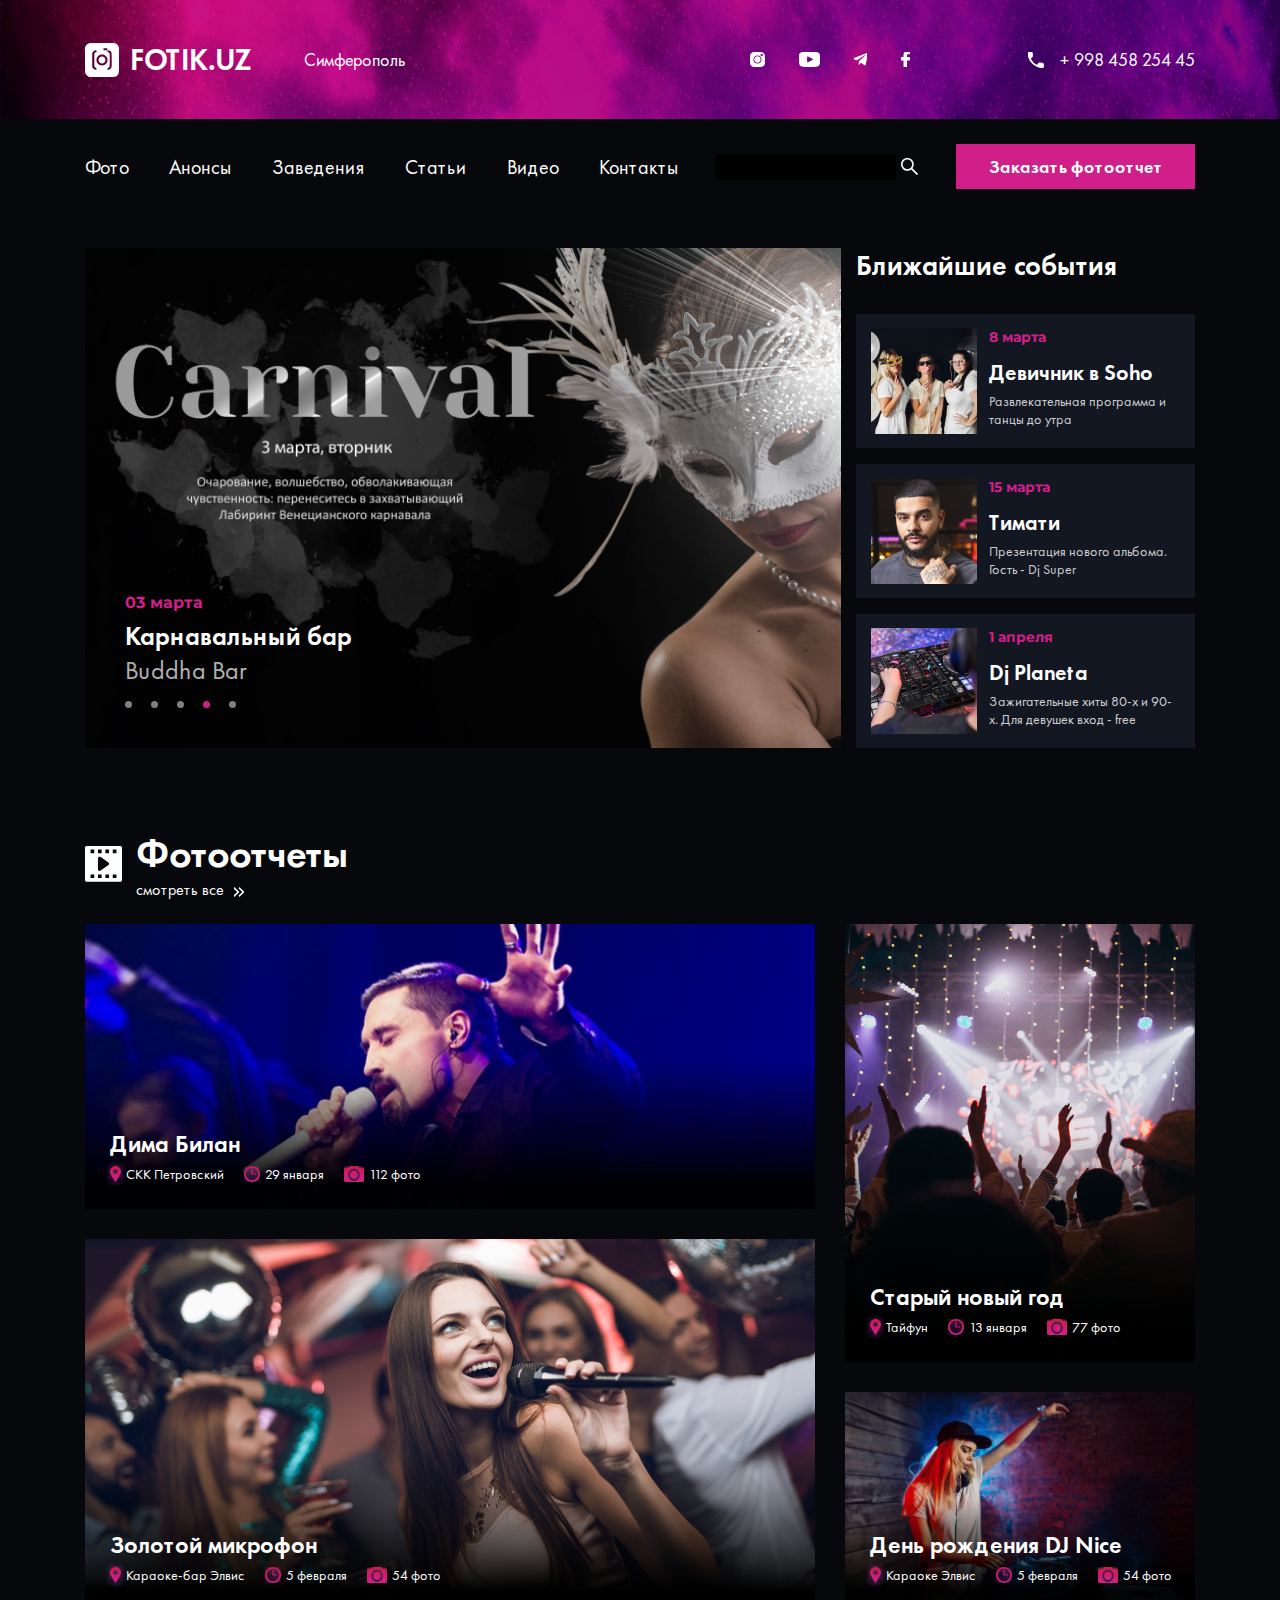
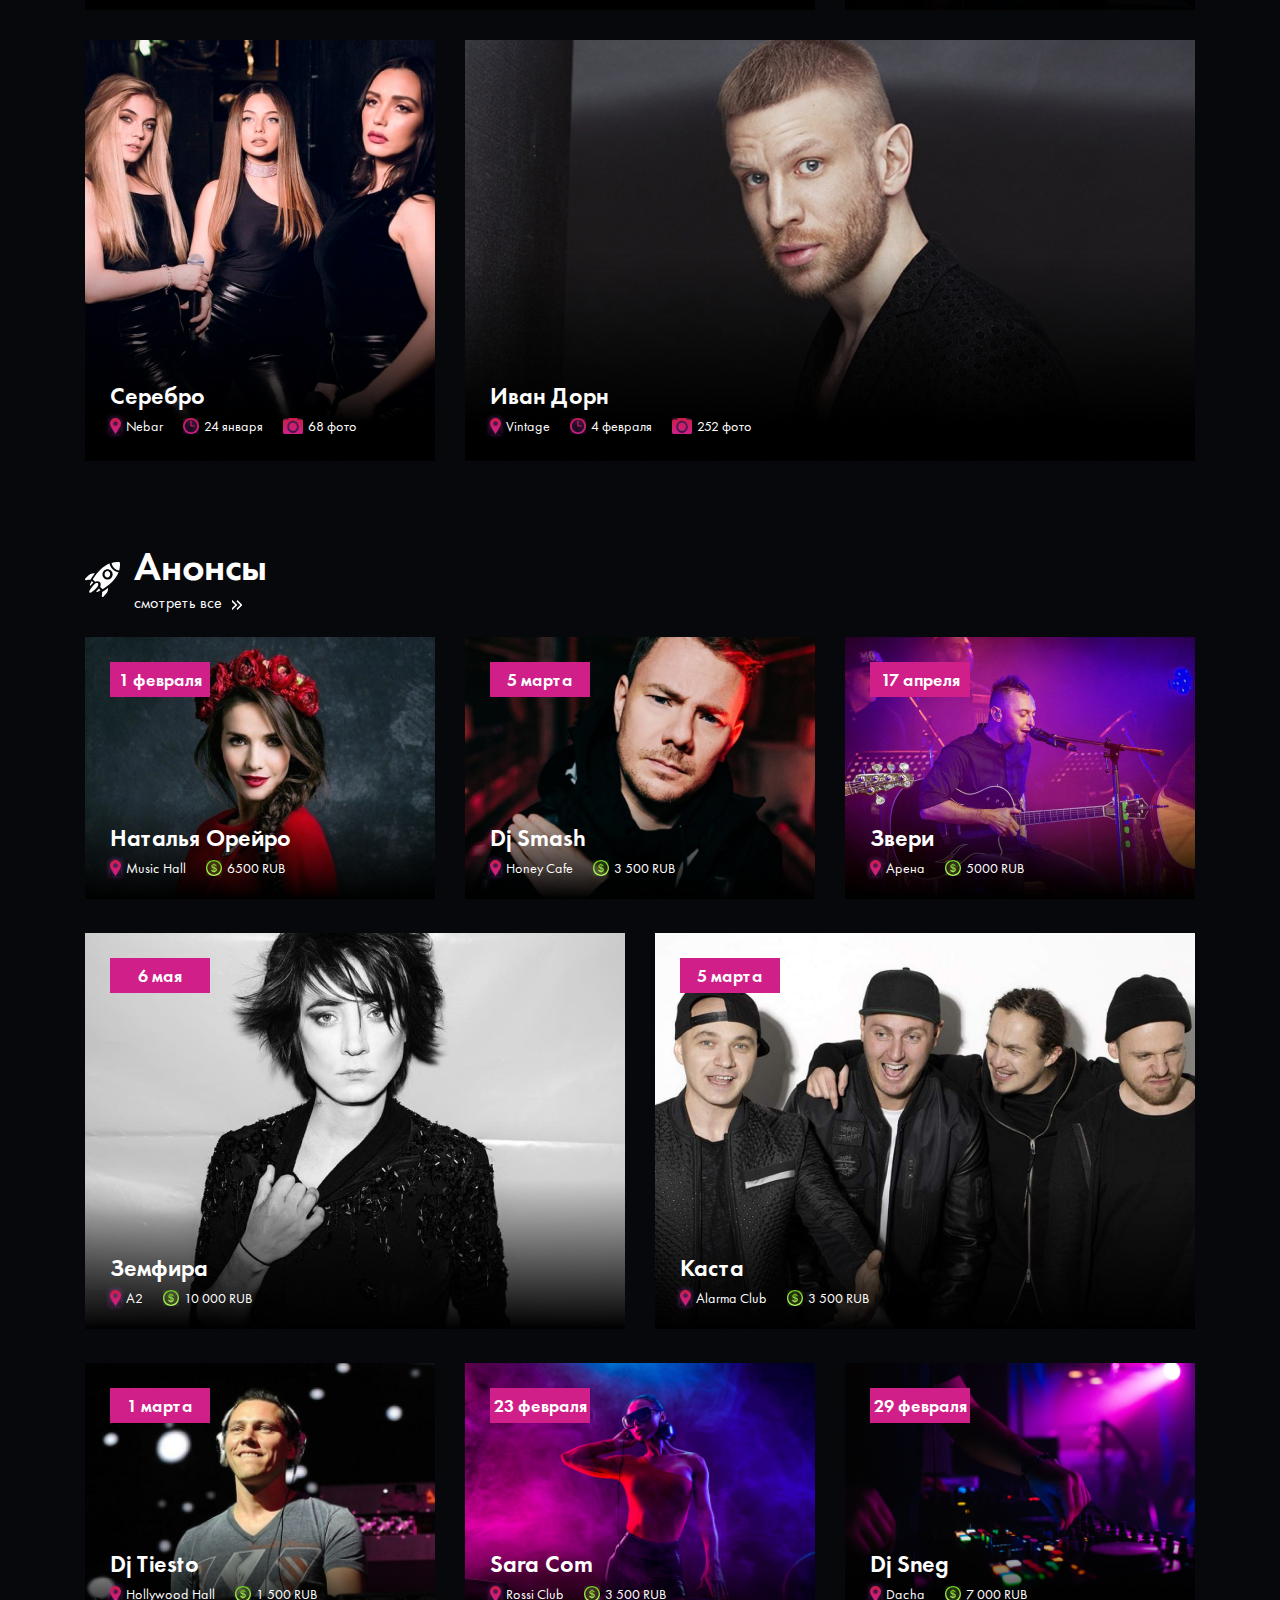
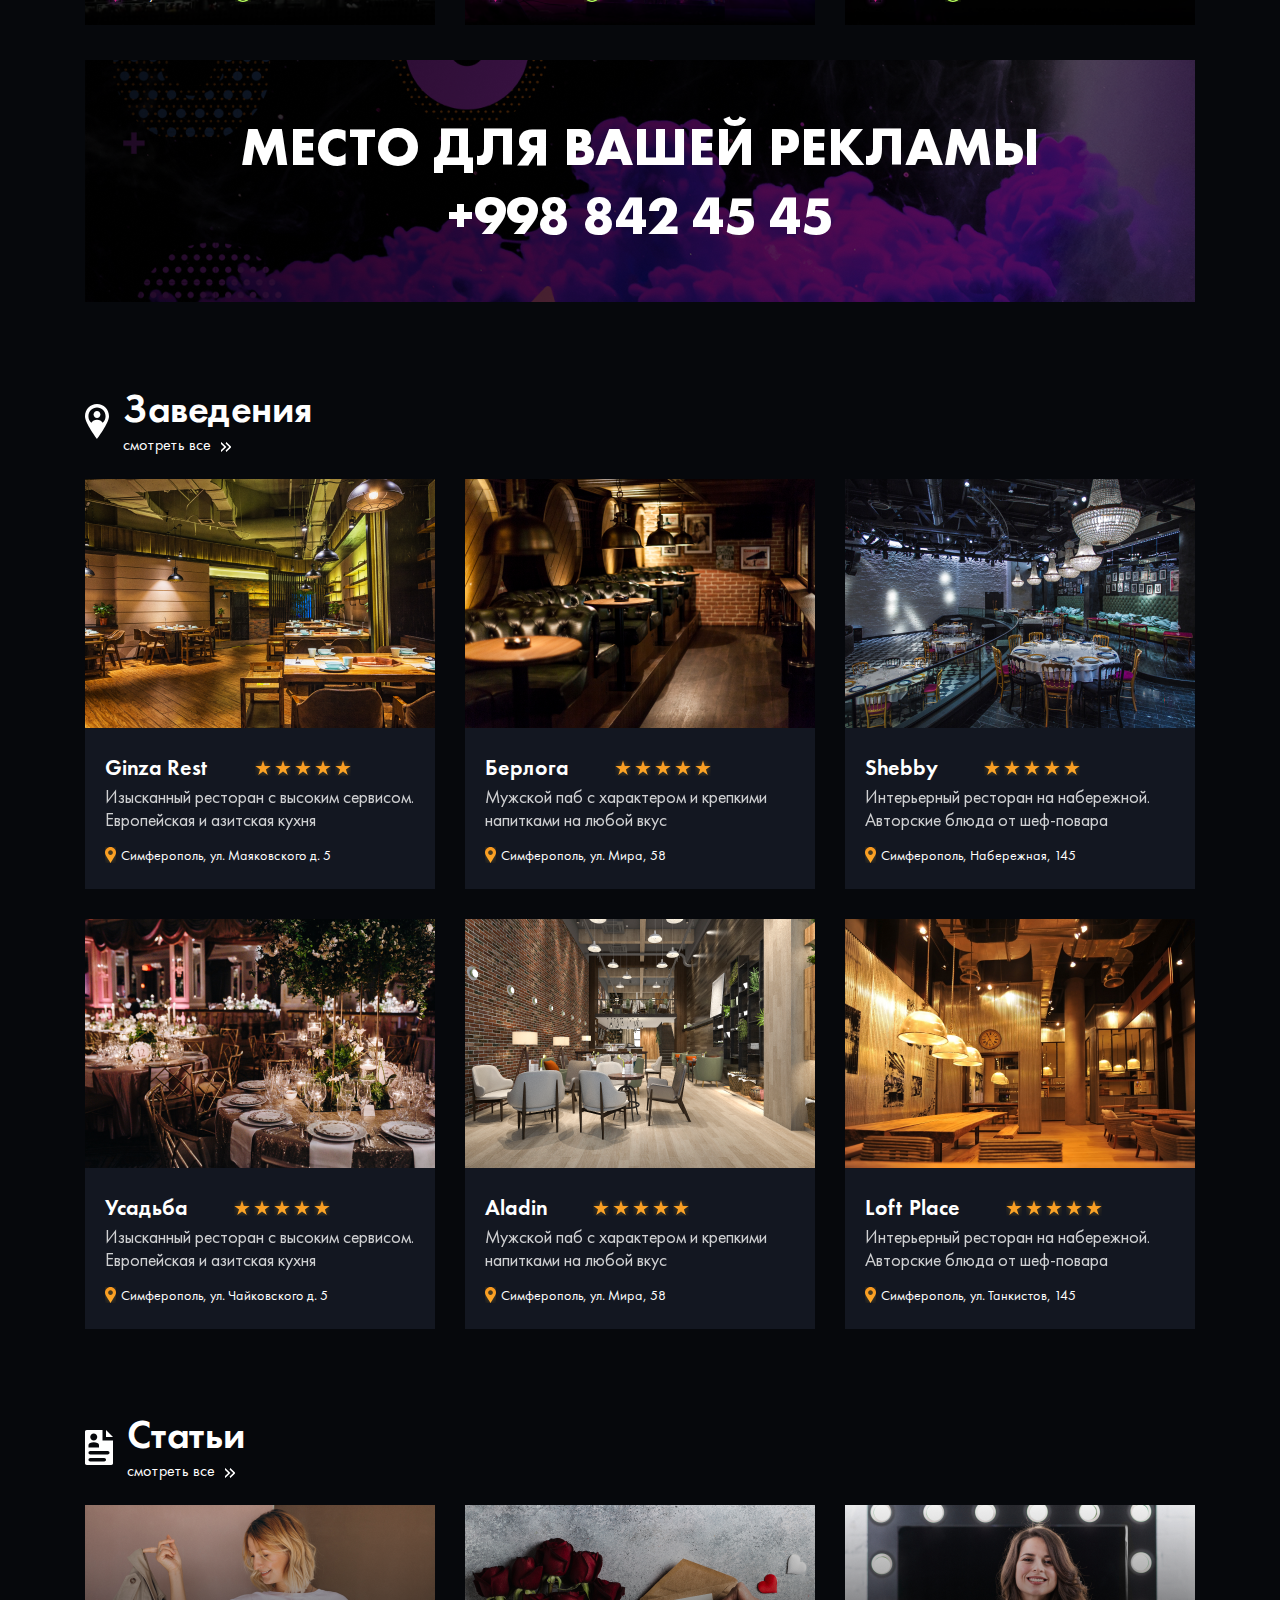
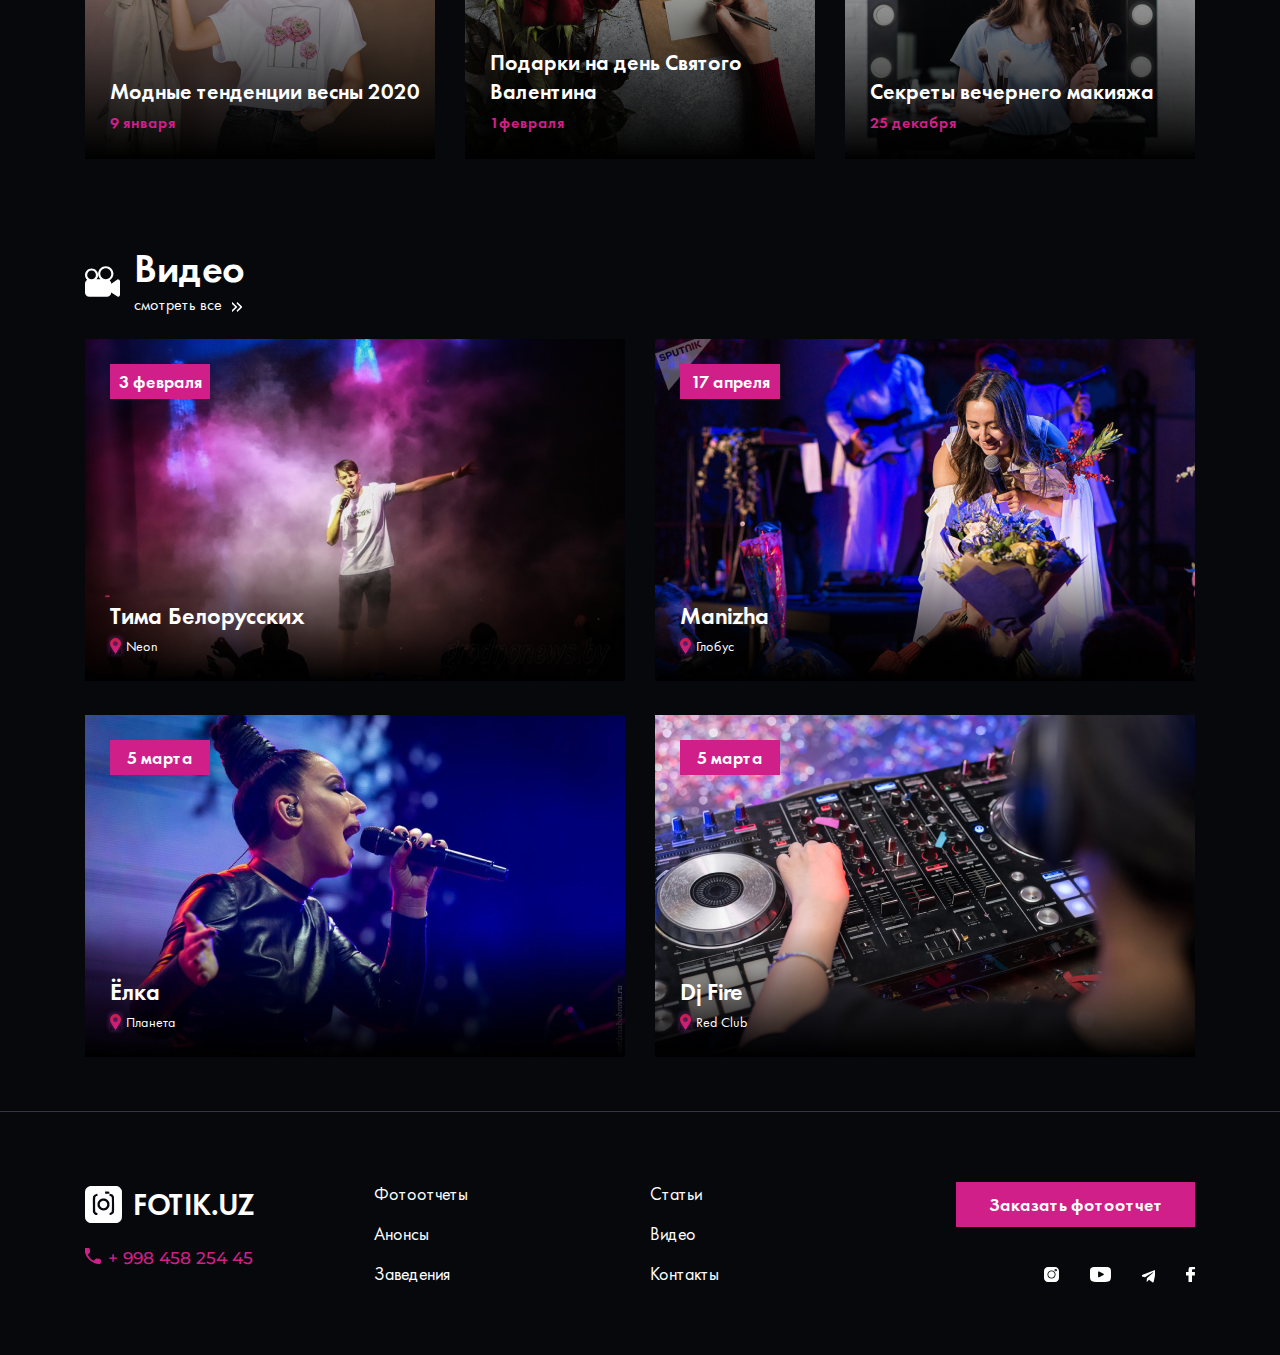
==== commit 36938fc7: "created page fotoreport" ====
--- a/index.html
+++ b/index.html
@@ -1,9 +1,12 @@
 <!DOCTYPE html>
 <html lang="en">
-<head>
+<head> 
     <meta charset="UTF-8">
     <meta http-equiv="X-UA-Compatible" content="IE=edge">
     <meta name="viewport" content="width=device-width, initial-scale=1.0">
+    <link rel="stylesheet" href="css/header.css">
+    <link rel="stylesheet" href="css/footer.css">
+    <link rel="stylesheet" href="css/commonStyles.css">
     <link rel="stylesheet" href="css/style.css">
     <link rel="preconnect" href="https://fonts.googleapis.com">
     <link rel="preconnect" href="https://fonts.gstatic.com" crossorigin>
@@ -50,7 +53,7 @@
             <div class="wr-menu-search">
                 <nav class="nav">
                     <ul class="nav__list">
-                        <li class="nav__item"><a href="#0" class="nav__item-link">Фото</a></li>
+                        <li class="nav__item"><a href="./foto.html" class="nav__item-link">Фото</a></li>
                         <li class="nav__item"><a href="#0" class="nav__item-link">Анонсы</a></li>
                         <li class="nav__item"><a href="#0" class="nav__item-link">Заведения</a></li>
                         <li class="nav__item"><a href="#0" class="nav__item-link">Статьи</a></li>
@@ -774,7 +777,7 @@
                     <li class="footer__nav-item"><a class="footer__nav-link" href="#0">Статьи</a></li>
                     <li class="footer__nav-item"><a class="footer__nav-link" href="#0">Видео</a></li>
                     <li class="footer__nav-item"><a class="footer__nav-link" href="#0">Контакты</a></li>
-                </ul>
+                </ul> 
             </div>
     
             <div class="footer__wr-button-social-icons">
--- a/css/header.css
+++ b/css/header.css
@@ -0,0 +1,83 @@
+/* ____________ H E A D E R ____________ */
+
+.header {
+    display: flex;
+    padding: 37px 0;
+
+    background-color: #D11F8A;
+    background-image: url(../img/background-header.png);
+    background-repeat: no-repeat;
+    background-size: 100% 100%;
+    background-position: center;
+
+    justify-content: center;
+}
+
+.header__wr-content {
+    width: 1110px;
+    min-width: 1110px;
+    display: flex;
+
+    justify-content: space-between;
+}
+
+.header__wr-logo-city {
+    display: flex;
+    height: 45px;
+
+    align-items: center;
+    gap: 42px;
+}
+
+.header__city {
+    display: flex;
+
+    align-items: center;
+}
+
+.header__city-link {
+    font-family: 'Futura PT';
+    font-weight: 400;
+    font-size: 18px;
+
+    color: #FFFFFF;
+}
+
+.header__adress {
+    display: flex;
+    gap: 118px;
+}
+
+.header__wr-icons {
+    display: flex;
+    gap: 34px;
+
+    align-items: center;
+}
+
+.header__icon {
+    height: 15px;
+}
+
+.header__wr-phone {
+    display: flex;
+    gap: 16px;
+
+    align-items: center;
+}
+
+.header__phone-icon {
+    height: 16px;
+    width: 16px;
+
+    background: no-repeat url(../svg/phone.svg);
+    background-position: center;
+}
+
+.header__phone-link {
+    font-family: 'Futura PT';
+    font-weight: 400;
+    font-size: 18px;
+
+    color: #FFFFFF;
+}--- a/css/footer.css
+++ b/css/footer.css
@@ -0,0 +1,95 @@
+/* -------- FOOTER */
+
+.footer {
+    display: flex;
+    padding-top: 70px;
+    padding-bottom: 70px;
+
+    justify-content: center;
+
+    background-color: #06080C;
+    border-top: 1px solid #323744;
+}
+
+.footer__wr-content {
+    display: flex;
+    width: 1110px;
+    min-width: 1110px;
+}
+
+.footer__wr-logo-address {
+    width: 26%;
+}
+
+.footer__wr-phone {
+    display: flex;
+    gap: 7px;
+    margin-top: 21px;
+}
+
+.footer__phone-icon {
+    height: 16px;
+    width: 16px;
+
+    background: no-repeat url(../svg/phone-pink.svg);
+    background-position: center;
+}
+
+.footer__phone-link {
+    font-family: 'Montserrat';
+    font-weight: 500;
+    font-size: 17px;
+
+    color: #D11F8A;
+}
+
+.footer__wr-nav {
+    display: flex;
+    width: 31%;
+
+    justify-content: space-between;
+}
+
+.footer__nav-list {
+    display: flex;
+    gap: 17px;
+
+    flex-direction: column;
+}
+
+.footer__nav-link {
+    font-family: 'Futura PT';
+    font-weight: 400;
+    font-size: 18px;
+}
+
+.footer__nav-link:hover {
+    color: #D11F8A;
+}
+
+.footer__wr-button-social-icons {
+    display: flex;
+    gap: 40px;
+
+    flex-grow: 1;
+    flex-direction: column;
+    align-items: flex-end;
+}
+
+.footer__button-order {
+    width: 239px;
+    height: 45px;
+
+    font-family: 'Futura PT';
+    font-weight: 600;
+    font-size: 18px;
+
+    background: #D11F8A;
+    color: #FFFFFF;
+    cursor: pointer;
+}
+
+.footer__social-icons-list {
+    display: flex;
+    gap: 31px;
+}--- a/css/commonStyles.css
+++ b/css/commonStyles.css
@@ -0,0 +1,587 @@
+/* ____________________________________________________ ОБЩИЕ СТИЛИ __________________________________________________ */
+
+@font-face { /*400*/
+	font-family: 'Futura PT'; /* Book*/ 
+	src: url('../fonts/futura_pt_book/futura_pt_book.eot'); /* IE 9 Compatibility Mode */
+	src: url('../fonts/futura_pt_book/futura_pt_book.eot?#iefix') format('embedded-opentype'), /* IE < 9 */
+		url('../fonts/futura_pt_book/futura_pt_book.woff2') format('woff2'), /* Super Modern Browsers */
+		url('../fonts/futura_pt_book/futura_pt_book.woff') format('woff'), /* Firefox >= 3.6, any other modern browser */
+		url('../fonts/futura_pt_book/futura_pt_book.ttf') format('truetype'); /* Safari, Android, iOS */
+    font-weight: 400;
+    }
+
+@font-face { /*600*/
+	font-family: 'Futura PT'; /*Demi*/
+	src: url('../fonts/futura_pt_demi/futura_pt_demi.eot'); /* IE 9 Compatibility Mode */
+	src: url('../fonts/futura_pt_demi/futura_pt_demi.eot?#iefix') format('embedded-opentype'), /* IE < 9 */
+		url('../fonts/futura_pt_demi/futura_pt_demi.woff2') format('woff2'), /* Super Modern Browsers */
+		url('../fonts/futura_pt_demi/futura_pt_demi.woff') format('woff'), /* Firefox >= 3.6, any other modern browser */
+		url('../fonts/futura_pt_demi/futura_pt_demi.ttf') format('truetype'), /* Safari, Android, iOS */
+		url('../fonts/futura_pt_demi/futura_pt_demi.svg#futura_pt_demi') format('svg'); /* Chrome < 4, Legacy iOS */
+        font-weight: 600;
+}
+
+@font-face { /*700*/
+	font-family: 'Futura PT'; /*Bold*/
+	src: url('../fonts/futura_pt_bold/futura_pt_bold.eot'); /* IE 9 Compatibility Mode */
+	src: url('../fonts/futura_pt_bold/futura_pt_bold.eot?#iefix') format('embedded-opentype'), /* IE < 9 */
+		url('../fonts/futura_pt_bold/futura_pt_bold.woff2') format('woff2'), /* Super Modern Browsers */
+		url('../fonts/futura_pt_bold/futura_pt_bold.woff') format('woff'), /* Firefox >= 3.6, any other modern browser */
+		url('../fonts/futura_pt_bold/futura_pt_bold.ttf') format('truetype'); /* Safari, Android, iOS */
+        font-weight: 700;
+} 
+
+
+
+
+* {
+    margin: 0;
+    padding: 0;
+    box-sizing: border-box;
+
+    list-style-type: none;
+}
+
+a {
+    height: 100%;
+    width: 100%;
+    display: inline-block;
+
+    text-decoration: none;
+
+    color: #ffffff;
+}
+/* подключить шрифты */
+
+.font-titles-sections {
+    font-family: 'Futura PT', sans-serif;
+    font-weight: 600;
+    font-size: 40px;
+    
+    color: #FFFFFF;
+}
+
+.font-see-more {
+    padding-bottom: 3px;
+
+    font-family: 'Futura PT', sans-serif;
+    font-weight: 400;
+    font-size: 16px;
+
+    color: #FFFFFF;
+}
+
+.font-title-card {
+    font-family: 'Futura PT', sans-serif;
+    font-weight: 600;
+    font-size: 24px; 
+
+    color: #FFFFFF;
+}
+
+.font-title-card_small {
+    font-family: 'Futura PT', sans-serif;
+    font-weight: 600;
+    font-size: 22px; 
+
+    color: #FFFFFF;
+}
+
+
+
+.font-text-icon {
+    font-family: 'Futura PT', sans-serif;
+    font-weight: 400;
+    font-size: 14px;
+
+    color: #FFFFFF;
+}
+
+.tablet-date {
+    position: absolute;
+    top: 25px;
+    left: 25px;
+
+    display: flex;
+    width: 100px;
+    height: 35px;
+
+    font-family: 'Futura PT', sans-serif;
+    font-weight: 600;
+    font-size: 18px;
+
+    background-color: #D11F8A;
+    color: #FFFFFF;
+
+    justify-content: center;
+    align-items: center;
+}
+
+.icon-location-pink {
+    height: 16px;
+    width: 11px;
+
+    background: no-repeat url(../svg/location-pink.svg);
+    background-position: center;
+    box-shadow: 0px 0px 5px rgba(188, 59, 209, 0.5);
+}
+
+
+/* смотреть все */
+.see-more {
+    display: flex;
+    gap: 10px;
+
+    align-items: center;
+}
+
+.text-next {
+    padding-bottom: 1px;
+}
+
+.icon-next {
+    height: 10px;
+    width: 10px;
+
+    background: no-repeat url(../svg/arrow-next.svg);
+    background-position: center;
+}
+/* ------------- */
+
+/* descriptions cards */
+.wr-description-cards {
+    position: absolute;
+    left: 25px;
+    bottom: 26px;
+}
+
+.wr-icons-cards {
+    display: flex;
+    margin-top: 6px;
+    gap: 20px;
+}
+
+.icons-item {
+    display: flex;
+    gap: 5px;
+
+    align-items: center;
+}
+/* ____________________ */
+
+/* img in cards */
+.cards-img {
+    width: 100%;
+    height: 100%;
+
+    object-fit: cover;
+}
+/* ---------------- */
+
+.header-sections {
+    display: flex;
+    gap: 14px;
+
+    align-items: center;
+}
+
+/* SOCIAL icons */
+
+.social-icon-item {
+    height: 15px;
+}
+
+.icon-link-instagram {
+    width: 15px;
+
+    background: no-repeat url(../svg/insta.svg);
+    background-position: center;
+}
+
+.icon-link-youtube {
+    width: 21px;
+
+    background: no-repeat url(../svg/you-tube.svg);
+    background-position: center;
+}
+
+.icon-link-telegram {
+    width: 13px;
+
+    background: no-repeat url(../svg/telegram.svg);
+    background-position: center;
+}
+
+.icon-link-facebook {
+    width: 9px;
+
+    background: no-repeat url(../svg/facebook.svg);
+    background-position: center;
+}
+
+/* -------------- */
+
+/* ORDER BUTTON */
+.order__button {
+    width: 239px;
+    height: 45px;
+
+    font-family: 'Futura PT';
+    font-weight: 600;
+    font-size: 18px;
+
+    border: 0;
+    outline: 0;
+    background: #D11F8A;
+    color: #FFFFFF;
+    cursor: pointer;
+}
+/* ------------- */
+
+/* LOGO */
+
+.wr-logo {
+    display: flex;
+    gap: 11px;
+
+    align-items: center;
+}
+
+.logo-icon {
+    height: 45px;
+    width: 45px;
+
+    background: no-repeat url(../svg/logo.svg);
+    background-position: center;
+    background-size: 100%;
+}
+
+.logo-text-link {
+    display: flex;
+
+    font-family: 'Futura PT';
+    font-weight: 600;
+    font-size: 30px;
+ 
+    text-transform: uppercase;
+    color: #FFFFFF;
+
+    align-items: center;
+}
+
+/* Хлебные крошки */
+.back-tomain {
+    display: flex;
+    gap: 7px;
+
+    padding-bottom: 10px;
+}
+
+.back-tomain-icon {
+    width: 15px;
+
+    background: no-repeat url(../svg/back-to.svg);
+    background-position: center top 10px;
+
+    cursor: pointer;
+}
+
+.back-tomain-text {
+    font-family: 'Futura PT';
+    font-style: normal;
+    font-weight: 400;
+    font-size: 20px;
+
+    color: #FFFFFF;
+
+    opacity: 0.4;
+    cursor: pointer;
+}
+
+/* --------------- */
+
+
+.main {
+    display: flex;
+    padding-bottom: 50px;
+
+    background-color: #06080C;
+    background-image: url(../img/background.png);
+    background-repeat: no-repeat;
+    background-position: 0 1000px;
+
+    flex-direction: column;
+    align-items: center;
+}
+
+.wr-content {
+    width: 1110px;
+    min-width: 1110px;
+}
+
+
+.wr-menu-search {
+    display: flex;
+    padding: 25px 0 59px;
+
+    justify-content: space-between;
+}
+
+.nav {
+    display: flex;
+}
+
+.nav__list {
+    display: flex;
+    gap: 40px;
+
+    align-items: center;
+}
+
+.nav__item-link {
+    font-family: 'Futura PT';
+    font-weight: 400;
+    font-size: 20px;
+}
+
+.nav__item-link:hover {
+    color: #D11F8A;
+}
+
+.wr-search-order {
+    display: flex;
+    gap: 38px;
+
+    align-items: center;
+}
+
+.search {
+    display: flex;
+    gap: 5px;
+
+    align-items: center;
+}
+
+.search__input {
+    font-family: 'Futura PT';
+    font-weight: 400;
+    font-size: 20px;
+
+    border: 0;
+    outline: 0;
+    background-color: #000000;
+    color: #ffffff;
+}
+
+.search__icon {
+    height: 17px;
+    width: 17px;
+
+    background: no-repeat url(../svg/search-icon.svg);
+    background-position: center;
+
+    cursor: pointer;
+}
+
+
+/* ______________________________ ВНУТРЕННИЕ СТРАНИЦЫ _________________________________ */
+
+/* КОНТЕНТ */
+
+.wr-cards-inside-pages {
+    display: flex;
+    gap: 30px;
+    margin-top: 20px;
+
+    flex-wrap: wrap;
+}
+
+.card-inside-page {
+    height: 300px;
+    width: 31.46%;
+}
+
+.filter-form {
+    display: flex;
+    padding: 30px;
+    gap: 12px;
+
+    background-color: #131721;
+
+    flex-direction: column;
+
+}
+
+.filter-categories {
+    display: flex;
+    gap: 12px;
+
+    flex-direction: column;
+}
+
+.wr-filter-category {
+    display: flex;
+    width: 290px;
+    height: 50px;
+
+    background: #222837;
+
+    align-items: center;
+}
+
+.filter-date {
+    width: 100%;
+    height: 100%;
+    padding-left: 25px;
+
+    font-family: 'Futura PT';
+    font-style: normal;
+    font-weight: 600;
+    font-size: 18px;
+
+    border: 0;
+    outline: 0;
+    background: #222837;
+    background-image: url(../svg/arrow-down-open-list.svg);
+    background-repeat: no-repeat;
+    background-position: right 20px center;
+    color: #FFFFFF;
+
+    cursor: pointer;
+}
+
+.filter-date {
+    appearance: none;
+}
+
+.category-list {
+    width: 100%;
+    padding-left: 25px;
+    padding-right: 25px;
+
+    font-family: 'Futura PT';
+    font-style: normal;
+    font-weight: 600;
+    font-size: 18px;
+
+    border: 0;
+    outline: 0;
+    background-color: #222837;
+    background-image: url(../svg/arrow-down-open-list.svg);
+    background-repeat: no-repeat;
+    background-position: right 20px center;
+    color: #FFFFFF;
+
+    cursor: pointer;
+    appearance: none;
+}
+
+.filter-buttons {
+    display: flex;
+    gap: 12px;
+}
+
+.wr-filter-button {
+    width: 139;
+    height: 50px;
+}
+
+.filter-button {
+    display: flex;
+    width: 139px;
+    height: 100%;
+    gap: 10px;
+    padding-left: 38px;
+
+    border: 0;
+    outline: 0;
+    background-color: #222837;
+    color: rgba(255, 255, 255, 0.4);
+
+    align-items: center;
+    cursor: pointer;
+}
+
+.button-search-icon {
+    width: 10px;
+    height: 10px;
+    fill: rgba(255, 255, 255, 0.4);
+}
+
+.filter-button:hover {
+    background-color: #D11F8A;
+    color: rgba(255, 255, 255, 1);
+}
+
+.filter-button:hover > .button-search-icon {
+    fill: rgba(255, 255, 255, 1);
+}
+
+.button-reset-icon {
+    width: 10px;
+    height: 10px;
+    fill: rgba(255, 255, 255, 0.4);
+}
+
+.filter-button:hover > .button-reset-icon {
+    fill: rgba(255, 255, 255, 1);
+}
+
+
+/* НОМЕРА СТРАНИЦ */
+
+.fotoreports__wr-number-pages {
+    display: flex;
+    margin-top: 35px;
+
+    justify-content: center;
+}
+
+.number-pages {
+    display: flex;
+    width: 40.5%;
+
+    justify-content: space-between;
+}
+
+.number-page-item {
+    height: 40px;
+    width: 40px;
+}
+
+.number-page-link {
+    display: flex;
+
+    font-family: 'Futura PT';
+    font-weight: 600;
+    font-size: 16px;
+
+    color: #FFFFFF;
+
+    justify-content: center;
+    align-items: center;
+}
+
+.number-page-link:hover {
+    background-color: #D11F8A;
+}
+
+.number-page-link_previous {
+    background: no-repeat url(../svg/arrow-previous.svg);
+    background-position: center;
+    background-size: 10px 21px;
+}
+
+.number-page-item_ellipsis {
+    width: 20px;
+}
+
+.number-page-link_ellipsis {
+    background: no-repeat url(../svg/ellipsis.svg);
+    background-position: center bottom 10px;
+}
+
+.number-page-link_next {
+    background: no-repeat url(../svg/arrow-next.svg);
+    background-position: center;
+}--- a/css/style.css
+++ b/css/style.css
@@ -1,445 +1,17 @@
 
-@font-face { /*400*/
-	font-family: 'Futura PT'; /* Book*/
-	src: url('../fonts/futura_pt_book/futura_pt_book.eot'); /* IE 9 Compatibility Mode */
-	src: url('../fonts/futura_pt_book/futura_pt_book.eot?#iefix') format('embedded-opentype'), /* IE < 9 */
-		url('../fonts/futura_pt_book/futura_pt_book.woff2') format('woff2'), /* Super Modern Browsers */
-		url('../fonts/futura_pt_book/futura_pt_book.woff') format('woff'), /* Firefox >= 3.6, any other modern browser */
-		url('../fonts/futura_pt_book/futura_pt_book.ttf') format('truetype'); /* Safari, Android, iOS */
-    font-weight: 400;
-    }
-
-@font-face { /*600*/
-	font-family: 'Futura PT'; /*Demi*/
-	src: url('../fonts/futura_pt_demi/futura_pt_demi.eot'); /* IE 9 Compatibility Mode */
-	src: url('../fonts/futura_pt_demi/futura_pt_demi.eot?#iefix') format('embedded-opentype'), /* IE < 9 */
-		url('../fonts/futura_pt_demi/futura_pt_demi.woff2') format('woff2'), /* Super Modern Browsers */
-		url('../fonts/futura_pt_demi/futura_pt_demi.woff') format('woff'), /* Firefox >= 3.6, any other modern browser */
-		url('../fonts/futura_pt_demi/futura_pt_demi.ttf') format('truetype'), /* Safari, Android, iOS */
-		url('../fonts/futura_pt_demi/futura_pt_demi.svg#futura_pt_demi') format('svg'); /* Chrome < 4, Legacy iOS */
-        font-weight: 600;
-}
-
-@font-face { /*700*/
-	font-family: 'Futura PT'; /*Bold*/
-	src: url('../fonts/futura_pt_bold/futura_pt_bold.eot'); /* IE 9 Compatibility Mode */
-	src: url('../fonts/futura_pt_bold/futura_pt_bold.eot?#iefix') format('embedded-opentype'), /* IE < 9 */
-		url('../fonts/futura_pt_bold/futura_pt_bold.woff2') format('woff2'), /* Super Modern Browsers */
-		url('../fonts/futura_pt_bold/futura_pt_bold.woff') format('woff'), /* Firefox >= 3.6, any other modern browser */
-		url('../fonts/futura_pt_bold/futura_pt_bold.ttf') format('truetype'); /* Safari, Android, iOS */
-        font-weight: 700;
-} 
-
-
-
-
-* {
-    margin: 0;
-    padding: 0;
-    box-sizing: border-box;
-
-    list-style-type: none;
-}
-
-a {
-    height: 100%;
-    width: 100%;
-    display: inline-block;
-
-    text-decoration: none;
-
-    color: #ffffff;
-}
-/* подключить шрифты */
-
-.font-titles-sections {
-    font-family: 'Futura PT', sans-serif;
-    font-weight: 600;
-    font-size: 40px;
-    
-    color: #FFFFFF;
-}
-
-.font-see-more {
-    padding-bottom: 3px;
-
-    font-family: 'Futura PT', sans-serif;
-    font-weight: 400;
-    font-size: 16px;
-
-    color: #FFFFFF;
-}
-
-.font-title-card {
-    font-family: 'Futura PT', sans-serif;
-    font-weight: 600;
-    font-size: 24px; 
-
-    color: #FFFFFF;
-}
-
-.font-title-card_small {
-    font-family: 'Futura PT', sans-serif;
-    font-weight: 600;
-    font-size: 22px; 
-
-    color: #FFFFFF;
-}
-
-
-
-.font-text-icon {
-    font-family: 'Futura PT', sans-serif;
-    font-weight: 400;
-    font-size: 14px;
-
-    color: #FFFFFF;
-}
-
-.tablet-date {
-    position: absolute;
-    top: 25px;
-    left: 25px;
-
-    display: flex;
-    width: 100px;
-    height: 35px;
-
-    font-family: 'Futura PT', sans-serif;
-    font-weight: 600;
-    font-size: 18px;
-
-    background-color: #D11F8A;
-    color: #FFFFFF;
-
-    justify-content: center;
-    align-items: center;
-}
-
-.icon-location-pink {
-    height: 16px;
-    width: 11px;
-
-    background: no-repeat url(../svg/location-pink.svg);
-    background-position: center;
-    box-shadow: 0px 0px 5px rgba(188, 59, 209, 0.5);
-}
-
-
-/* смотреть все */
-.see-more {
-    display: flex;
-    gap: 10px;
-
-    align-items: center;
-}
-
-.text-next {
-    padding-bottom: 1px;
-}
-
-.icon-next {
-    height: 10px;
-    width: 10px;
-
-    background: no-repeat url(../svg/arrow-next.svg);
-    background-position: center;
-}
-/* ------------- */
-
-/* descriptions cards */
-.wr-description-cards {
-    position: absolute;
-    left: 25px;
-    bottom: 26px;
-}
-
-.wr-icons-cards {
-    display: flex;
-    margin-top: 6px;
-    gap: 20px;
-}
-
-.icons-item {
-    display: flex;
-    gap: 5px;
-
-    align-items: center;
-}
-/* ____________________ */
-
-/* img in cards */
-.cards-img {
-    width: 100%;
-    height: 100%;
-
-    object-fit: cover;
-}
-/* ---------------- */
-
-.header-sections {
-    display: flex;
-    gap: 14px;
-
-    align-items: center;
-}
-
-/* SOCIAL icons */
-
-.social-icon-item {
-    height: 15px;
-}
-
-.icon-link-instagram {
-    width: 15px;
-
-    background: no-repeat url(../svg/insta.svg);
-    background-position: center;
-}
-
-.icon-link-youtube {
-    width: 21px;
-
-    background: no-repeat url(../svg/you-tube.svg);
-    background-position: center;
-}
-
-.icon-link-telegram {
-    width: 13px;
-
-    background: no-repeat url(../svg/telegram.svg);
-    background-position: center;
-}
-
-.icon-link-facebook {
-    width: 9px;
-
-    background: no-repeat url(../svg/facebook.svg);
-    background-position: center;
-}
-
-/* -------------- */
-
-/* ORDER BUTTON */
-.order__button {
-    width: 239px;
-    height: 45px;
-
-    font-family: 'Futura PT';
-    font-weight: 600;
-    font-size: 18px;
-
-    background: #D11F8A;
-    color: #FFFFFF;
-    cursor: pointer;
-}
-/* ------------- */
-
-/* LOGO */
-
-.wr-logo {
-    display: flex;
-    gap: 11px;
-
-    align-items: center;
-}
-
-.logo-icon {
-    height: 45px;
-    width: 45px;
-
-    background: no-repeat url(../svg/logo.svg);
-    background-position: center;
-    background-size: 100%;
-}
-
-.logo-text-link {
-    display: flex;
-
-    font-family: 'Futura PT';
-    font-weight: 600;
-    font-size: 30px;
-
-    text-transform: uppercase;
-    color: #FFFFFF;
-
-    align-items: center;
-}
-
-/* --------------- */
-
-
-
-
-
-
-/* ____________ H E A D E R ____________ */
-
-.header {
-    display: flex;
-    padding: 37px 0;
-
-    background-color: #D11F8A;
-    background-image: url(../img/background-header.png);
-    background-repeat: no-repeat;
-    background-size: 100% 100%;
-    background-position: center;
-
-    justify-content: center;
-}
-
-.header__wr-content {
-    width: 1110px;
-    min-width: 1110px;
-    display: flex;
-
-    justify-content: space-between;
-}
-
-.header__wr-logo-city {
-    display: flex;
-    height: 45px;
-
-    align-items: center;
-    gap: 42px;
-}
-
-.header__city {
-    display: flex;
-
-    align-items: center;
-}
-
-.header__city-link {
-    font-family: 'Futura PT';
-    font-weight: 400;
-    font-size: 18px;
-
-    color: #FFFFFF;
-}
-
-.header__adress {
-    display: flex;
-    gap: 118px;
-}
-
-.header__wr-icons {
-    display: flex;
-    gap: 34px;
-
-    align-items: center;
-}
-
-.header__icon {
-    height: 15px;
-}
-
-.header__wr-phone {
-    display: flex;
-    gap: 16px;
-
-    align-items: center;
-}
-
-.header__phone-icon {
-    height: 16px;
-    width: 16px;
-
-    background: no-repeat url(../svg/phone.svg);
-    background-position: center;
-}
-
-.header__phone-link {
-    font-family: 'Futura PT';
-    font-weight: 400;
-    font-size: 18px;
-
-    color: #FFFFFF;
-}
+
+
+
+
+
+
+
+
 
 
 /* ____________ C O N T E N T ____________ */
 
-.main {
-    display: flex;
-
-    background-color: #06080C;
-    background-image: url(../img/background.png);
-    background-repeat: no-repeat;
-    background-position: 0 1000px;
-
-    flex-direction: column;
-    align-items: center;
-}
-
-.wr-content {
-    width: 1110px;
-    min-width: 1110px;
-}
-
-
-.wr-menu-search {
-    display: flex;
-    padding: 25px 0 59px;
-
-    justify-content: space-between;
-}
-
-.nav {
-    display: flex;
-}
-
-.nav__list {
-    display: flex;
-    gap: 40px;
-
-    align-items: center;
-}
-
-.nav__item-link {
-    font-family: 'Futura PT';
-    font-weight: 400;
-    font-size: 20px;
-}
-
-.nav__item-link:hover {
-    color: #D11F8A;
-}
-
-.wr-search-order {
-    display: flex;
-    gap: 38px;
-
-    align-items: center;
-}
-
-.search {
-    display: flex;
-    gap: 5px;
-
-    align-items: center;
-}
-
-.search__input {
-    font-family: 'Futura PT';
-    font-weight: 400;
-    font-size: 20px;
-
-    border: 0;
-    outline: 0;
-    background-color: #000000;
-    color: #ffffff;
-}
-
-.search__icon {
-    height: 17px;
-    width: 17px;
-
-    background: no-repeat url(../svg/search-icon.svg);
-    background-position: center;
-
-    cursor: pointer;
-}
+
 
 
 
@@ -913,97 +485,3 @@
 
 
 
-/* -------- FOOTER */
-
-.footer {
-    display: flex;
-    padding-top: 70px;
-    padding-bottom: 70px;
-
-    justify-content: center;
-
-    background-color: #06080C;
-}
-
-.footer__wr-content {
-    display: flex;
-    width: 1110px;
-    min-width: 1110px;
-}
-
-.footer__wr-logo-address {
-    width: 26%;
-}
-
-.footer__wr-phone {
-    display: flex;
-    gap: 7px;
-    margin-top: 21px;
-}
-
-.footer__phone-icon {
-    height: 16px;
-    width: 16px;
-
-    background: no-repeat url(../svg/phone-pink.svg);
-    background-position: center;
-}
-
-.footer__phone-link {
-    font-family: 'Montserrat';
-    font-weight: 500;
-    font-size: 17px;
-
-    color: #D11F8A;
-}
-
-.footer__wr-nav {
-    display: flex;
-    width: 31%;
-
-    justify-content: space-between;
-}
-
-.footer__nav-list {
-    display: flex;
-    gap: 17px;
-
-    flex-direction: column;
-}
-
-.footer__nav-link {
-    font-family: 'Futura PT';
-    font-weight: 400;
-    font-size: 18px;
-}
-
-.footer__nav-link:hover {
-    color: #D11F8A;
-}
-
-.footer__wr-button-social-icons {
-    display: flex;
-    gap: 40px;
-
-    flex-grow: 1;
-    flex-direction: column;
-    align-items: flex-end;
-}
-
-.footer__button-order {
-    width: 239px;
-    height: 45px;
-
-    font-family: 'Futura PT';
-    font-weight: 600;
-    font-size: 18px;
-
-    background: #D11F8A;
-    color: #FFFFFF;
-    cursor: pointer;
-}
-
-.footer__social-icons-list {
-    display: flex;
-    gap: 31px;
-}